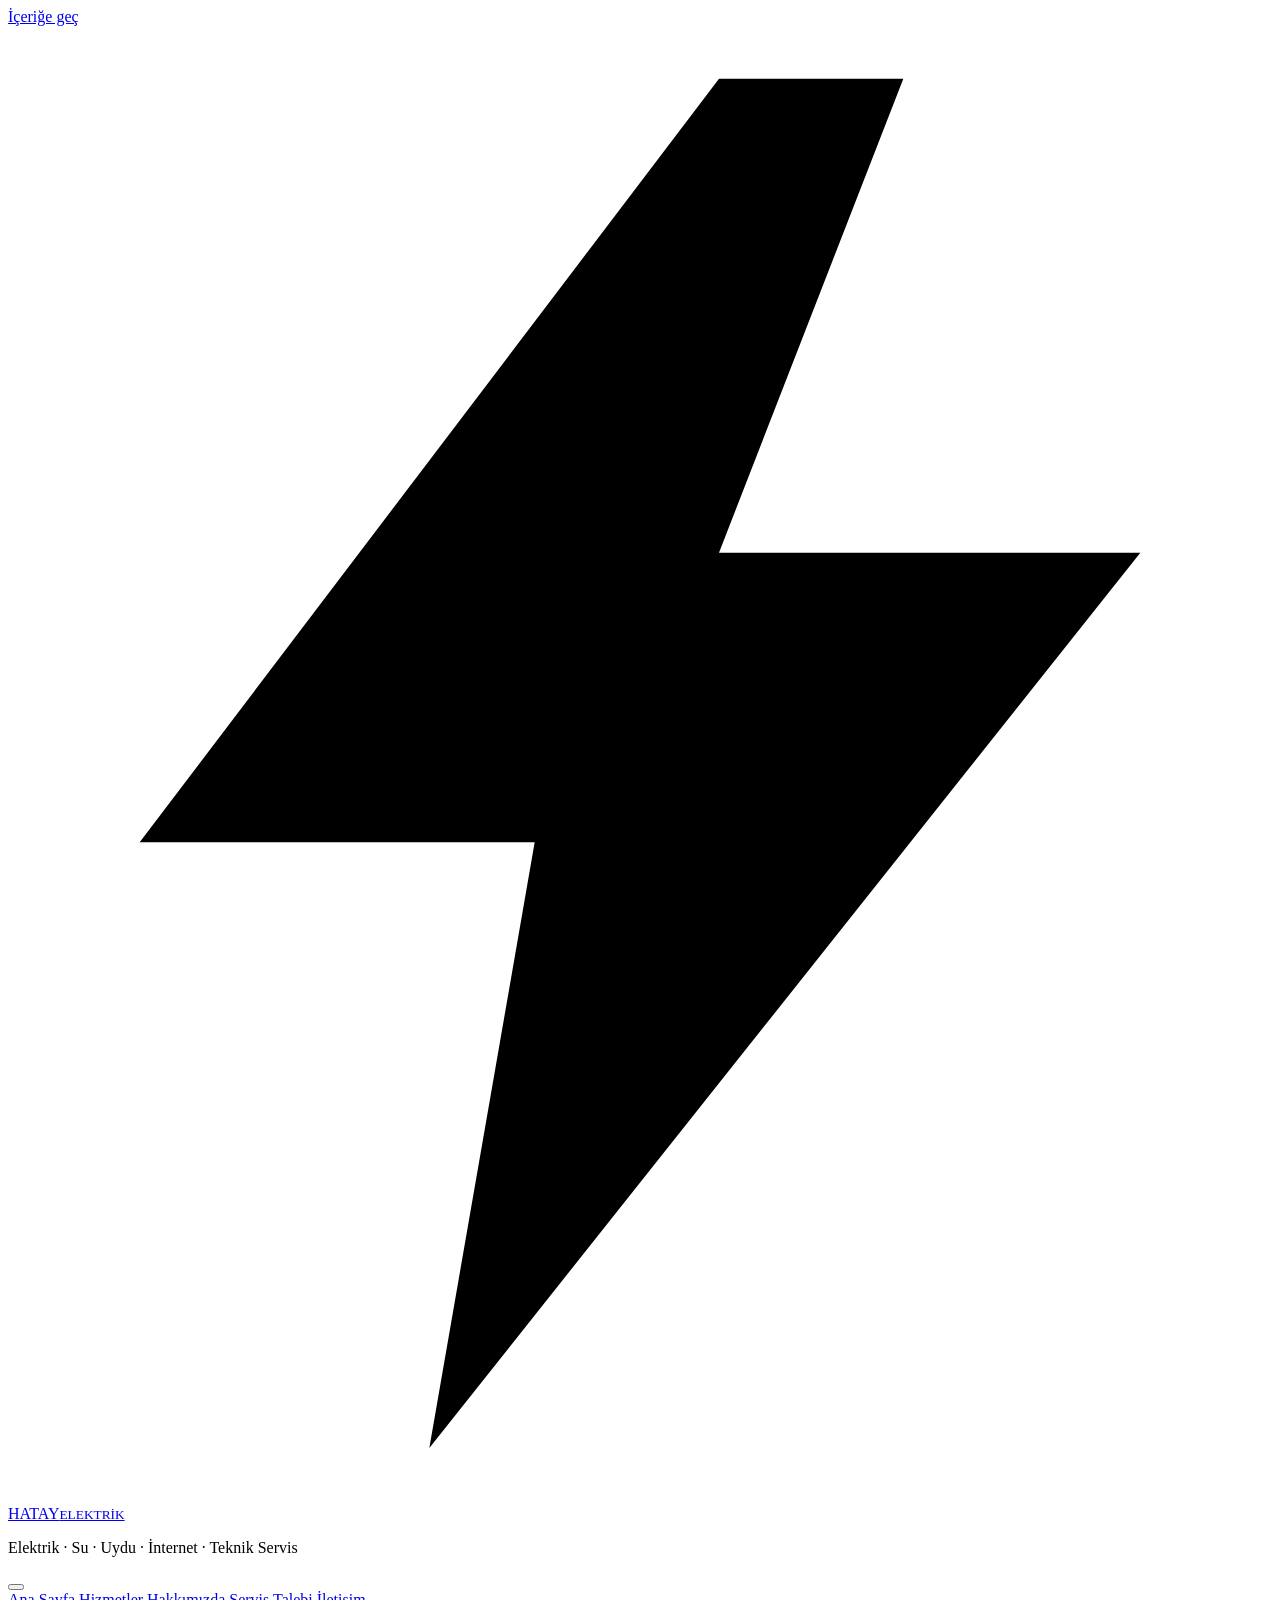
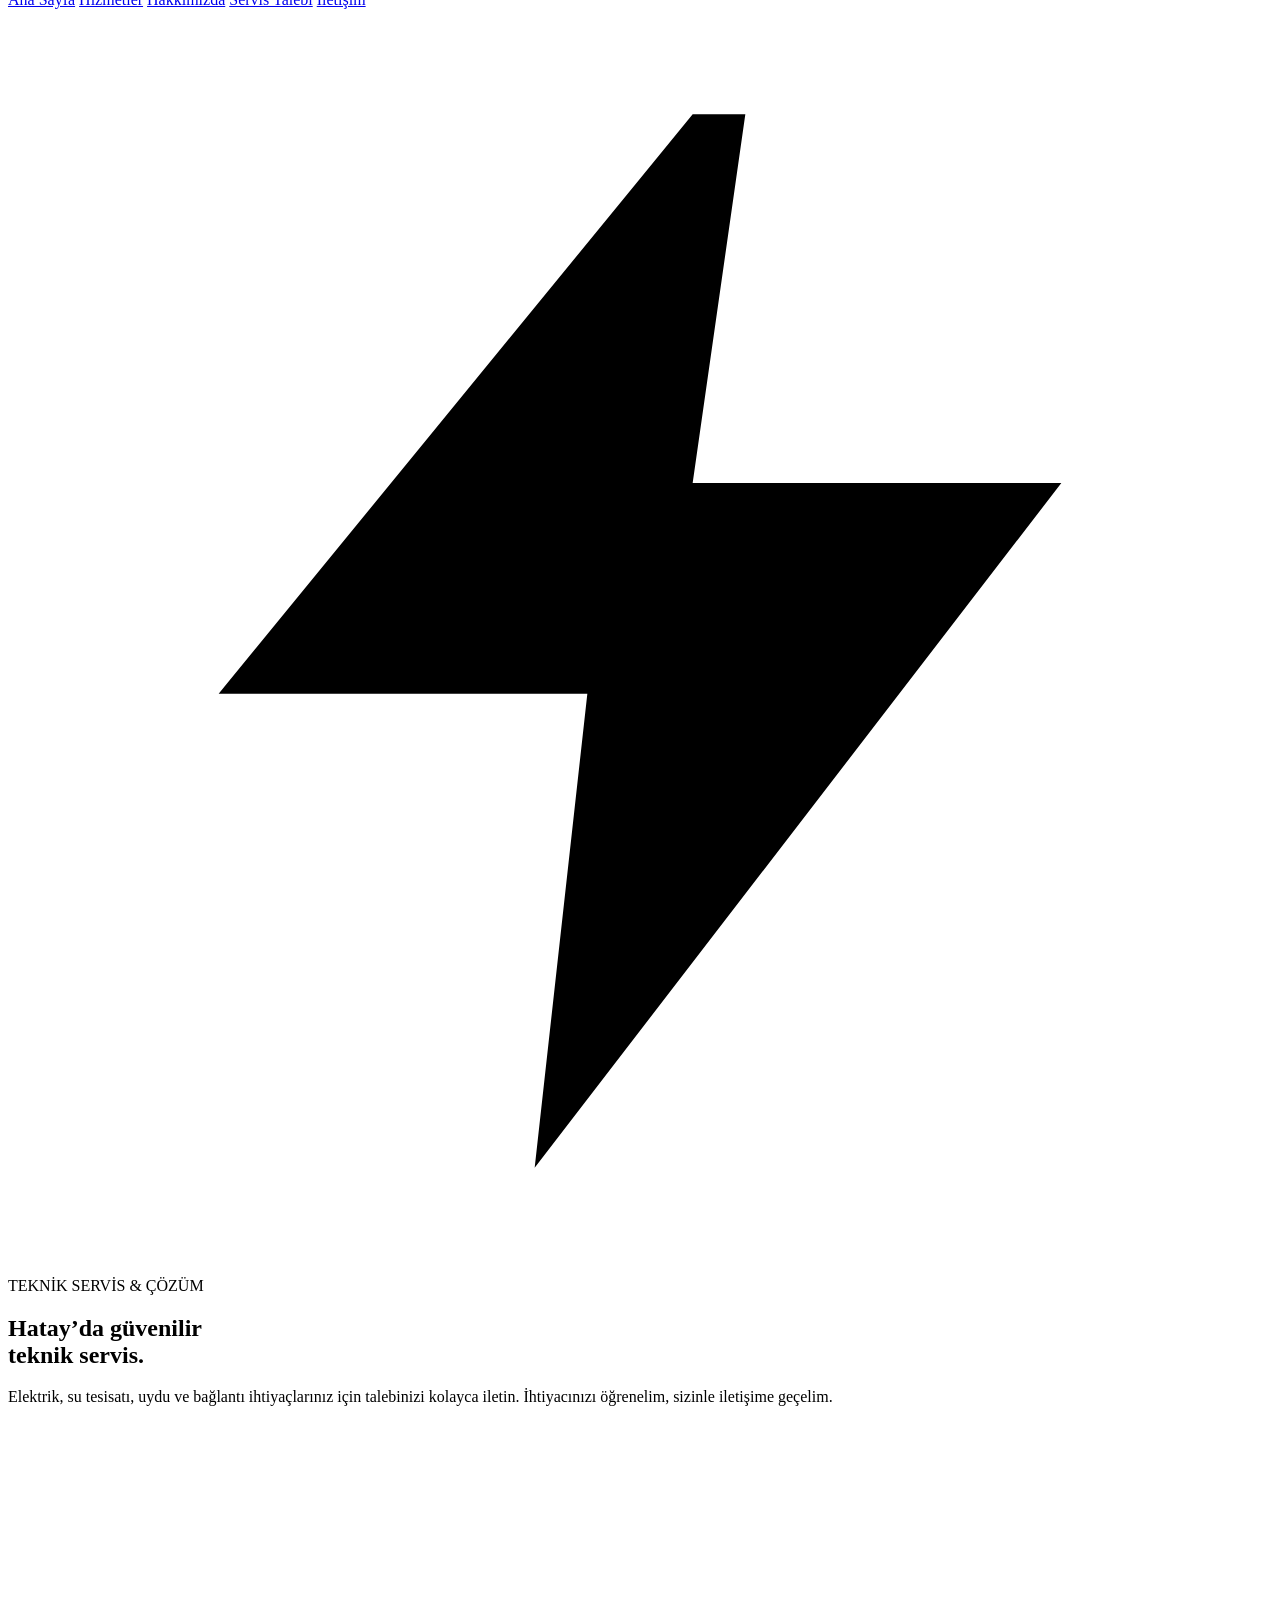
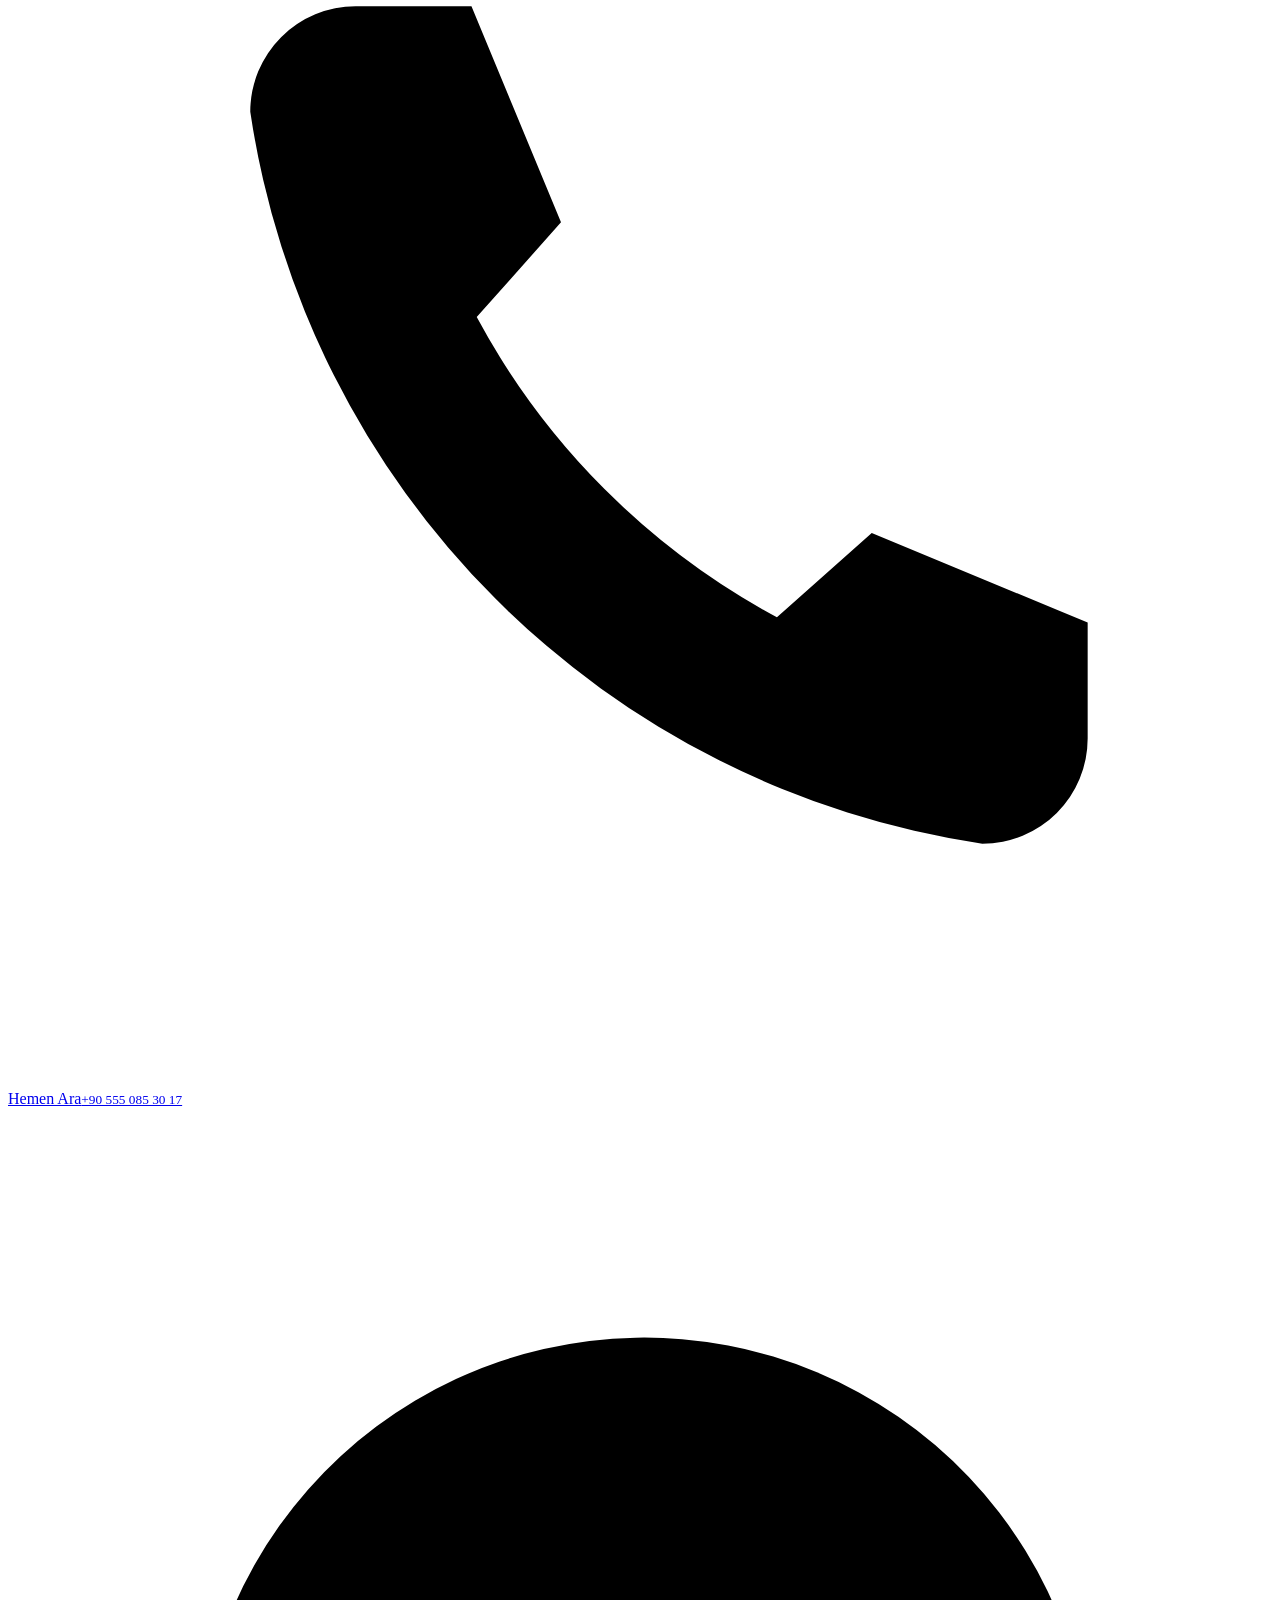
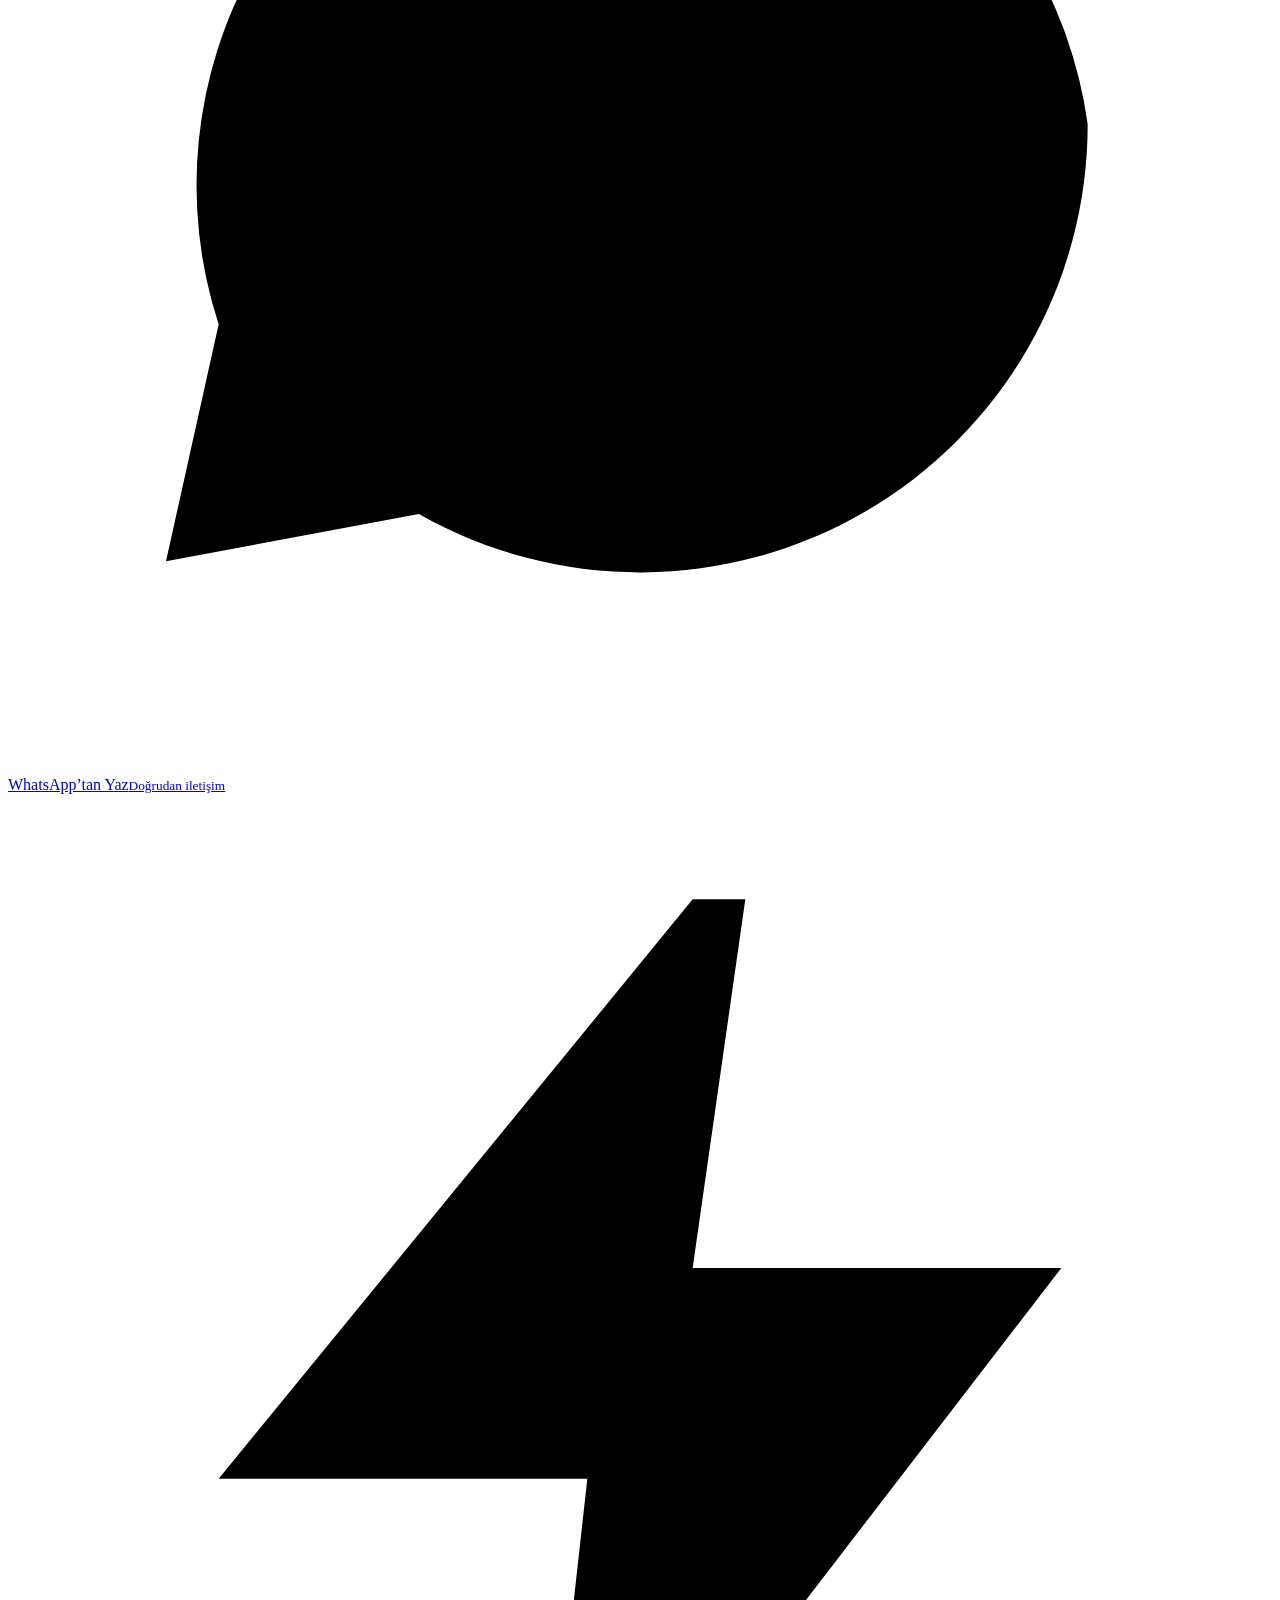
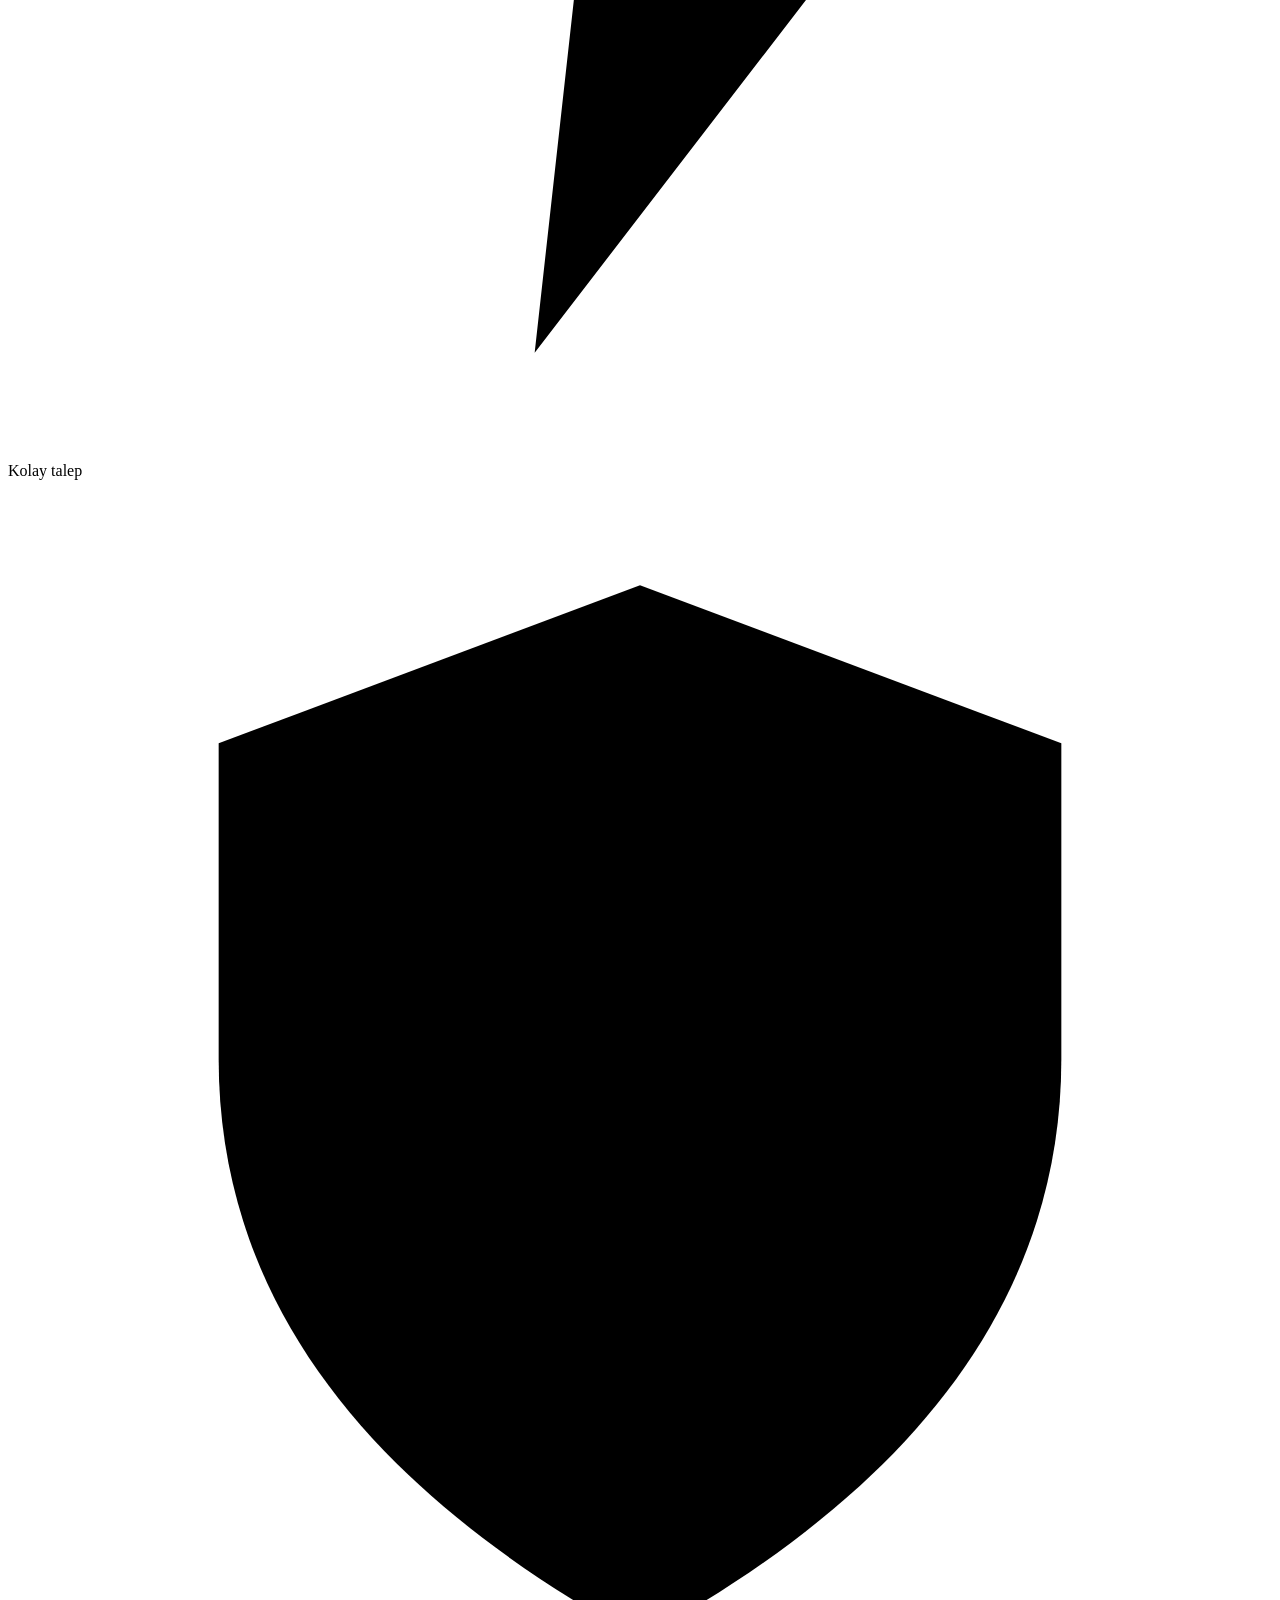
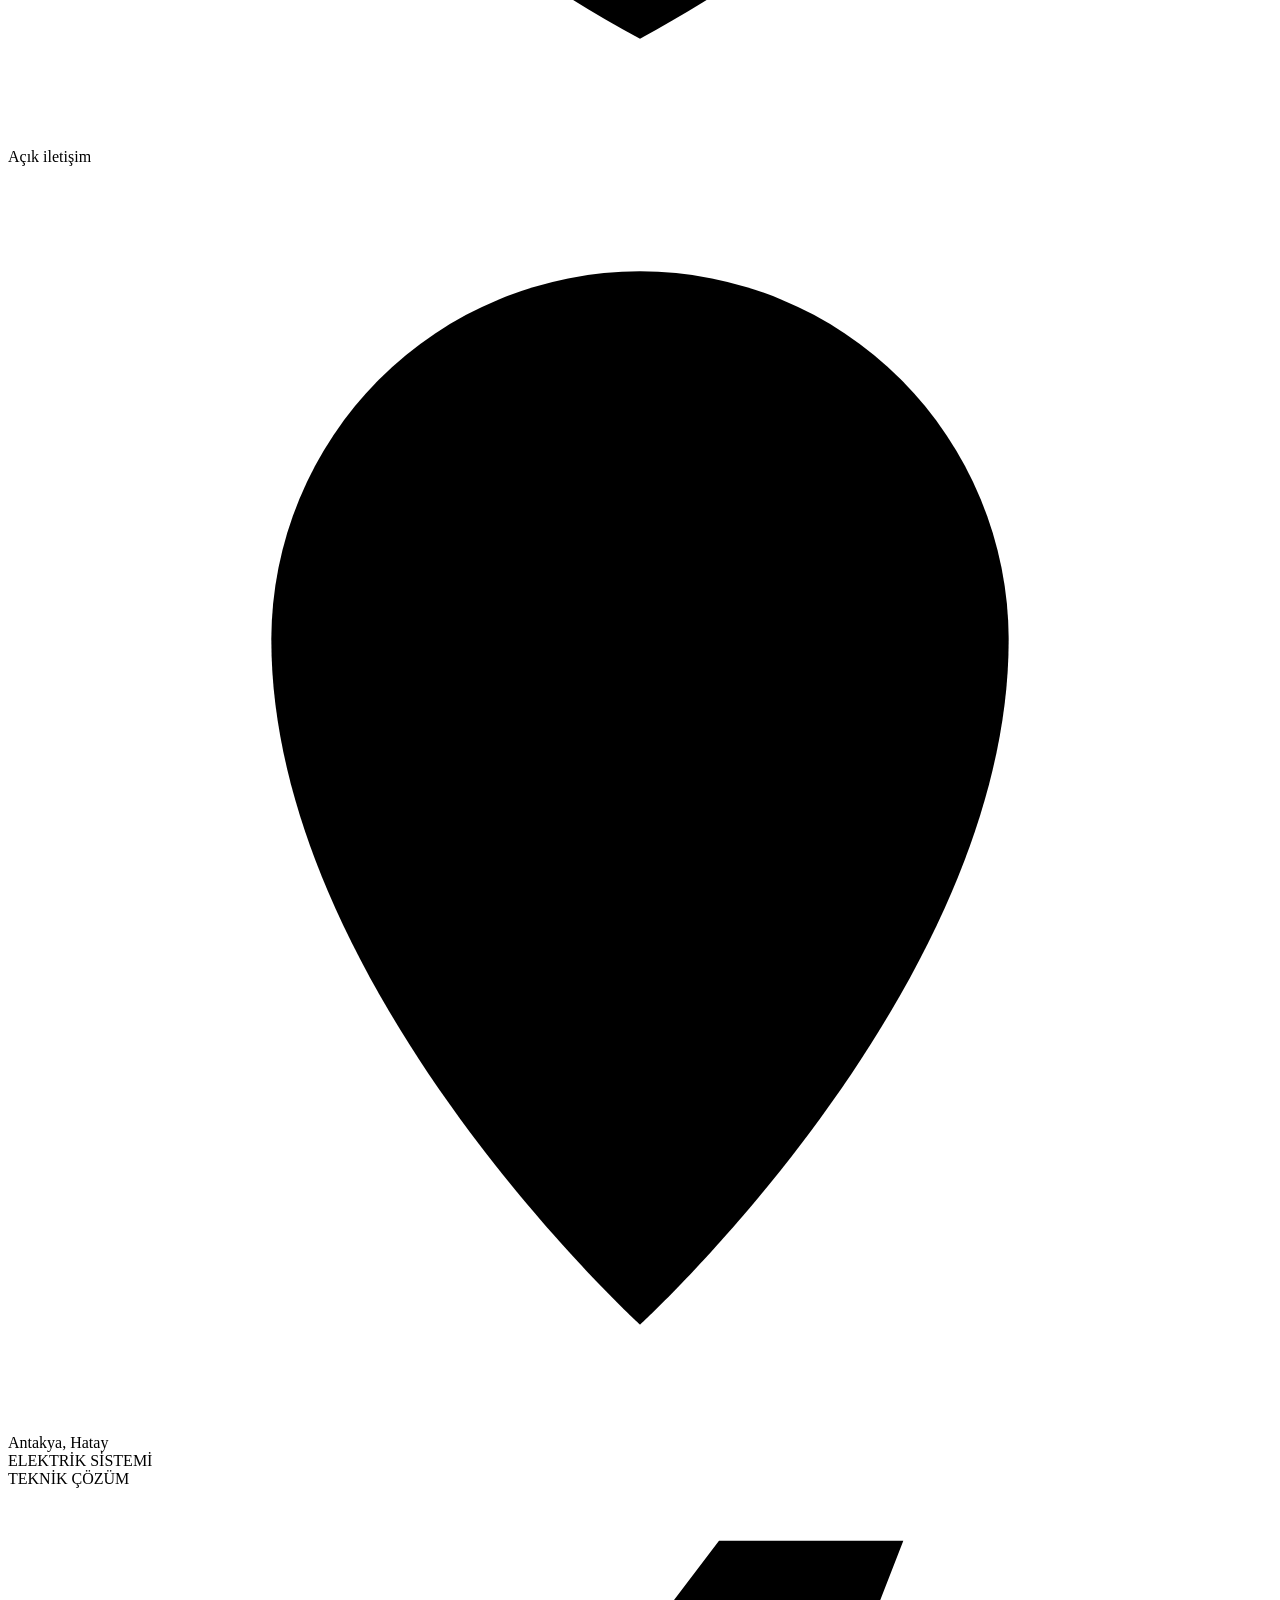
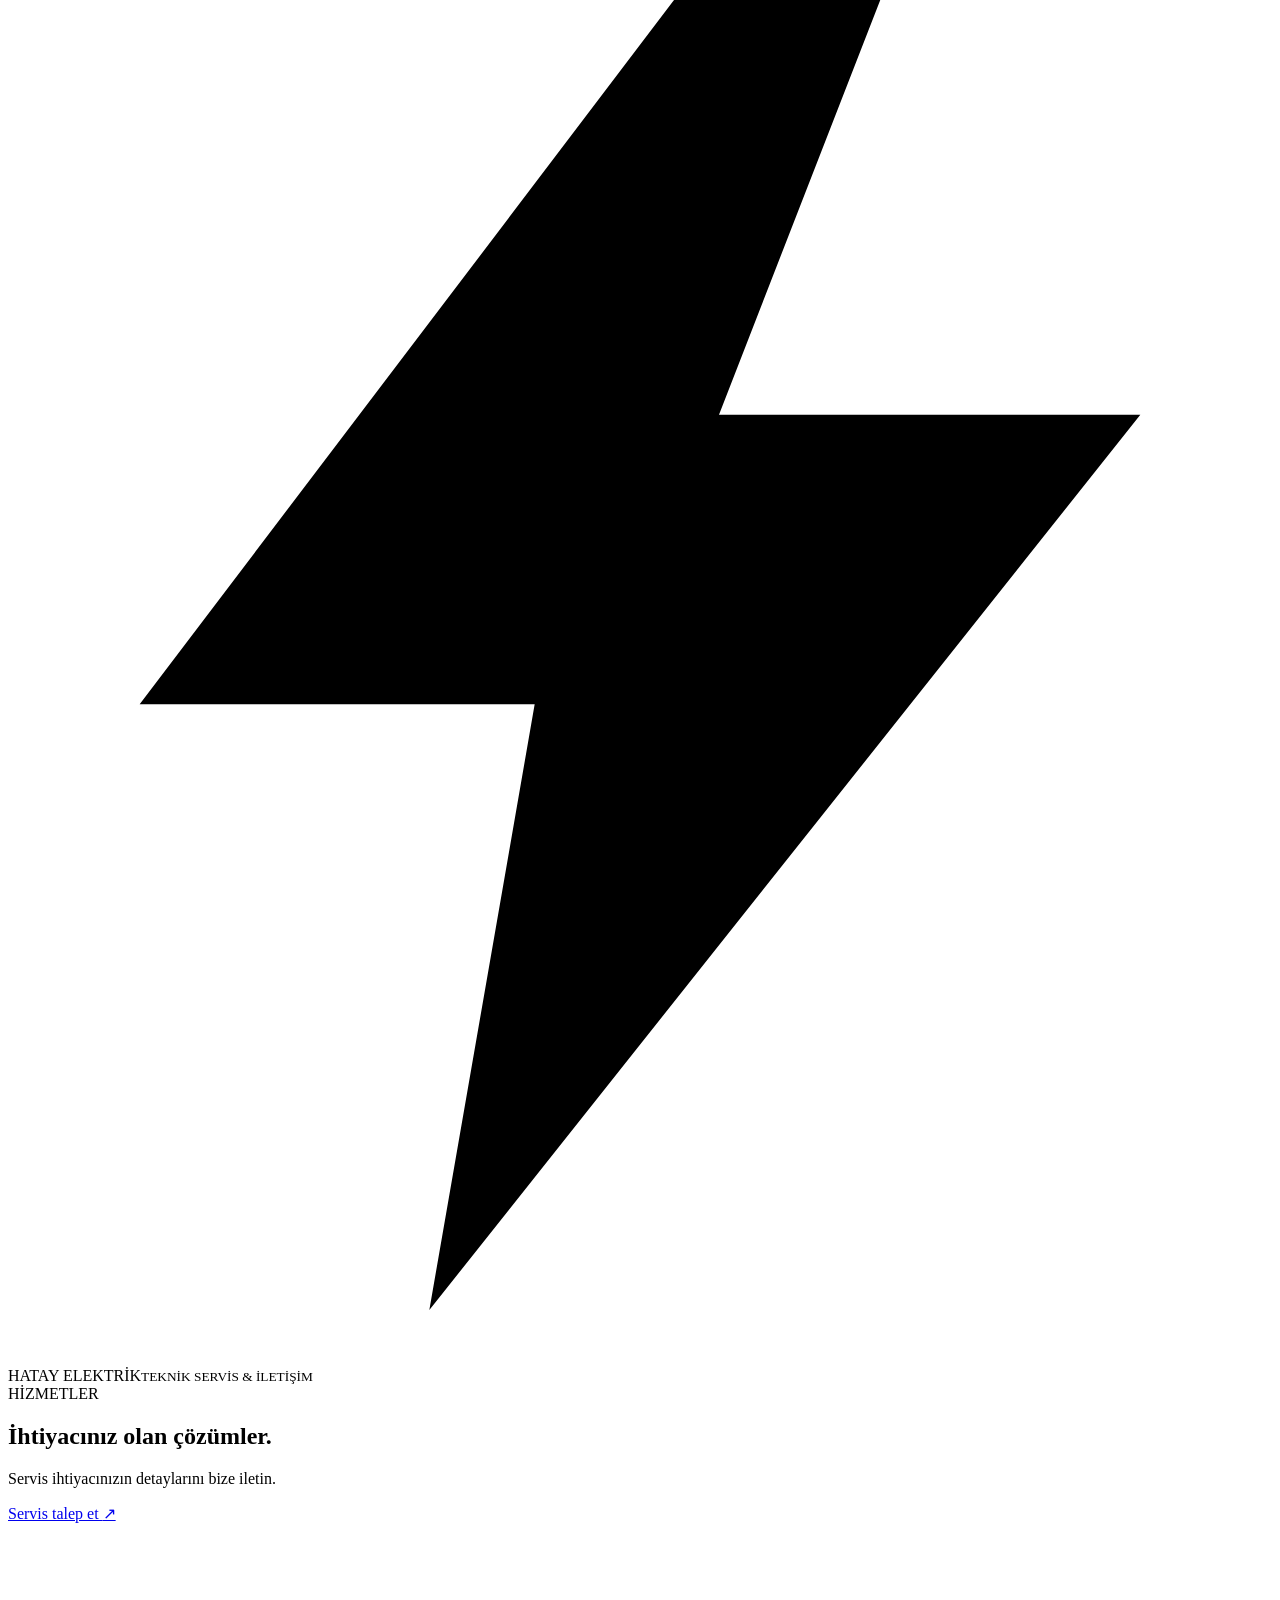
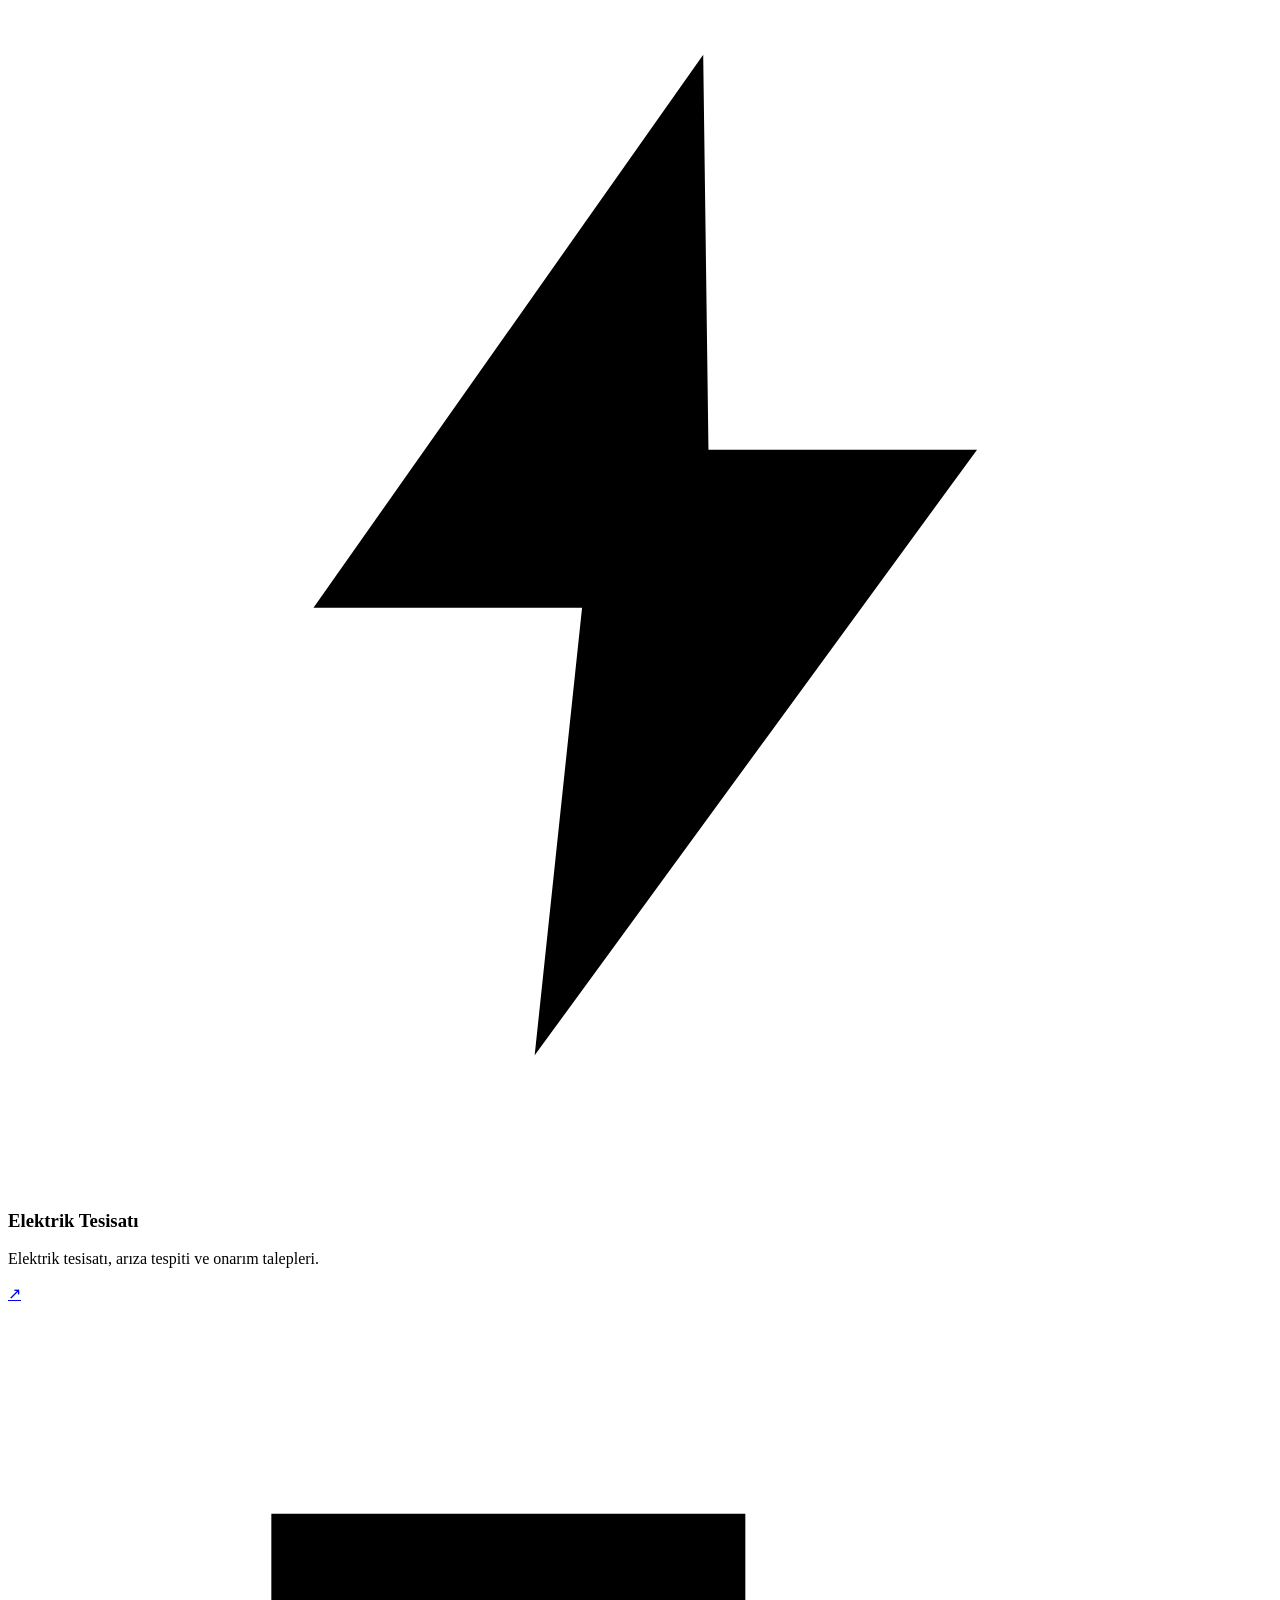
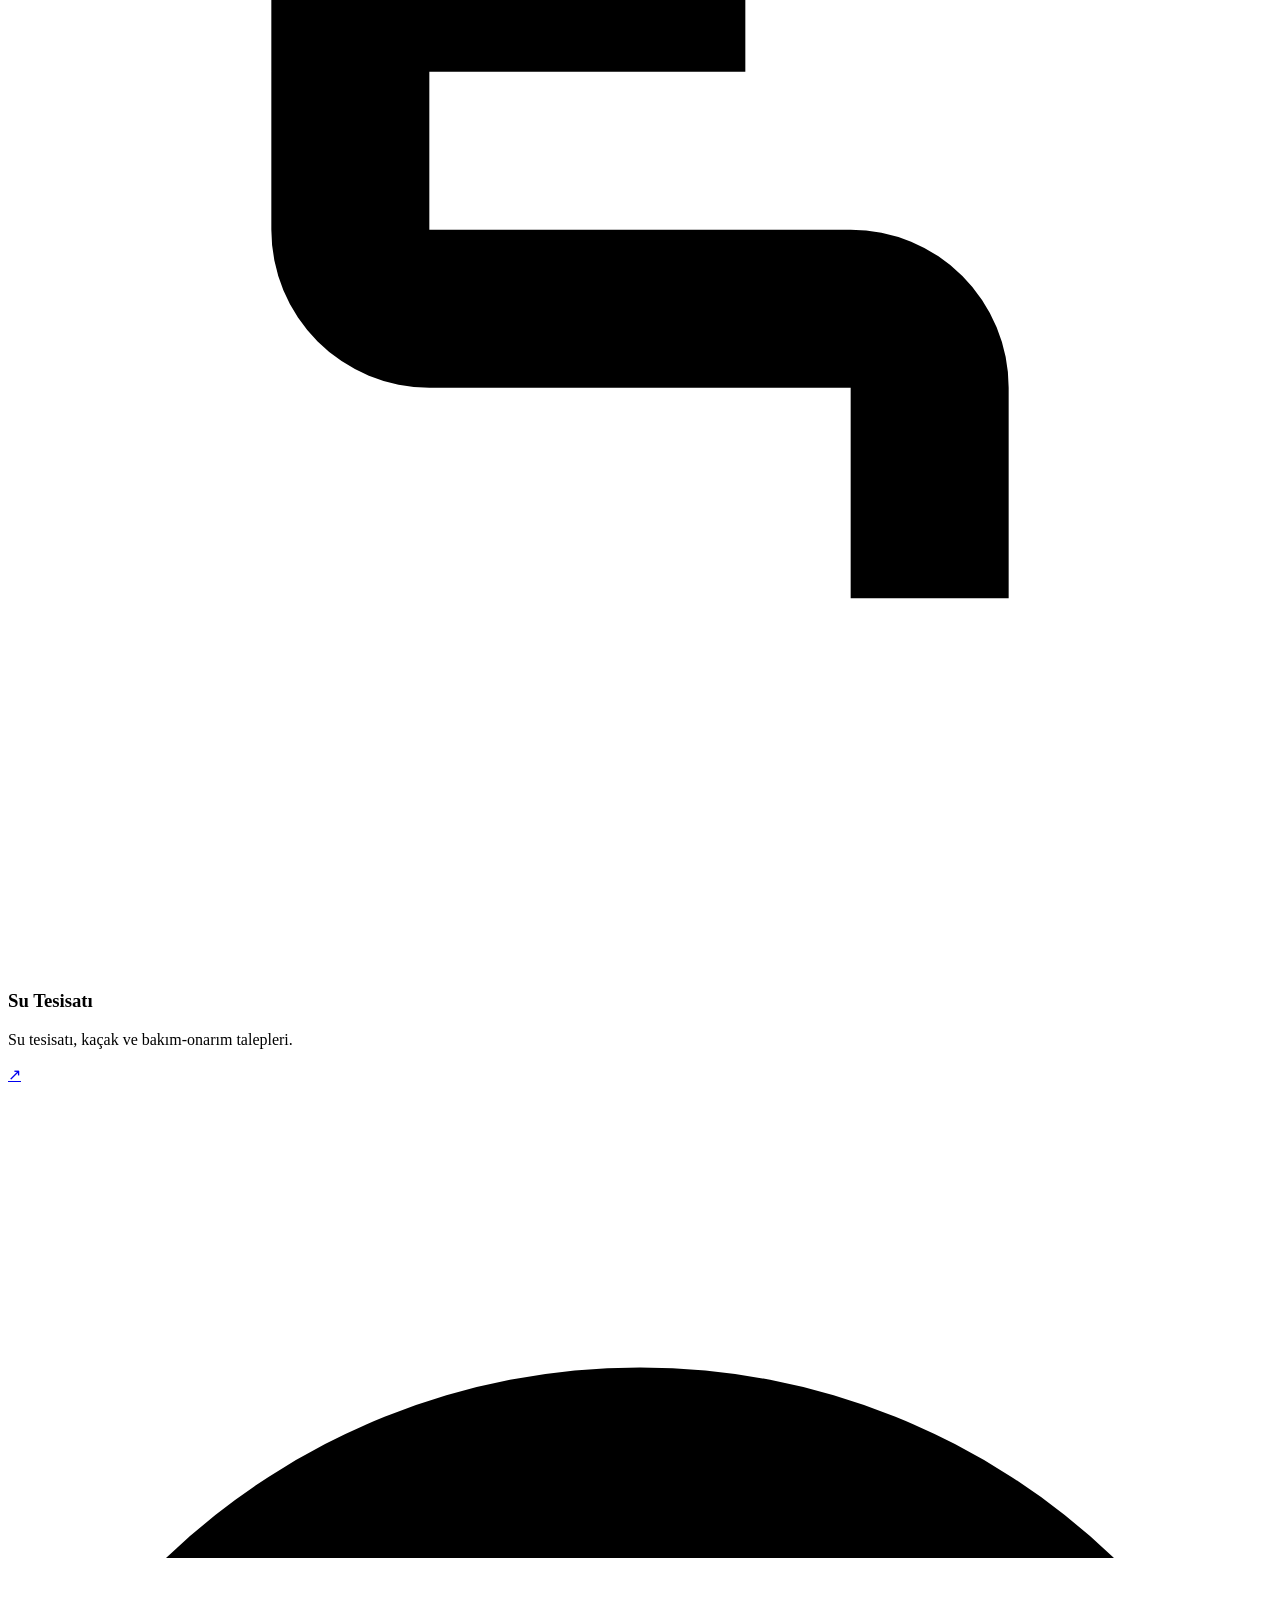
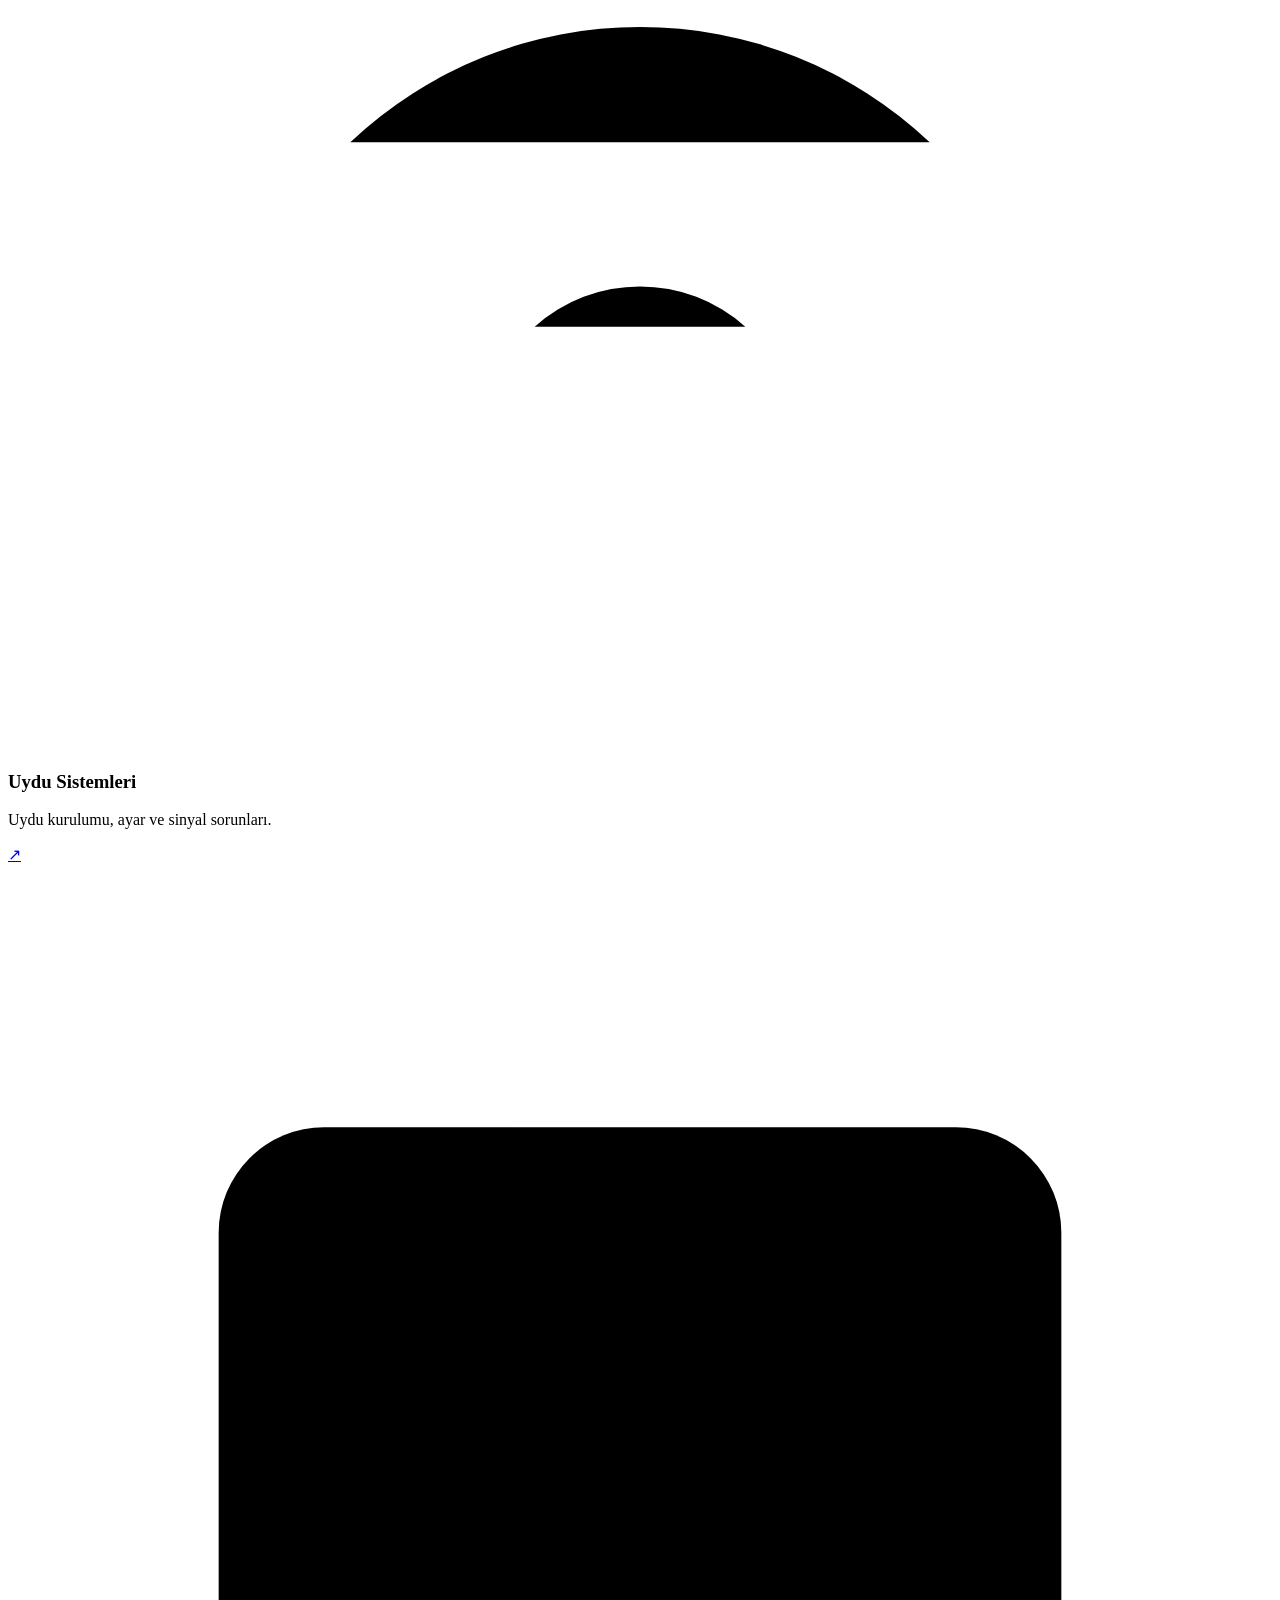
==== public/index.html @ 086b8311 "Hatay Elektrik ilk sürüm" ====
<!doctype html>
<html lang="tr">
<head>
  <meta charset="utf-8">
  <meta name="viewport" content="width=device-width, initial-scale=1, viewport-fit=cover">
  <meta name="theme-color" content="#090b0d">
  <meta name="description" content="Hatay Elektrik ile elektrik tesisatı, su tesisatı, uydu sistemleri ve internet bağlantısı taleplerinizi iletin. Antakya iletişim ve servis talep formu.">
  <meta name="robots" content="index,follow">
  <meta property="og:type" content="website">
  <meta property="og:title" content="Hatay Elektrik | Teknik Servis ve İletişim">
  <meta property="og:description" content="Elektrik, su tesisatı, uydu ve bağlantı ihtiyaçlarınız için Hatay Elektrik'e ulaşın.">
  <title>Hatay Elektrik | Teknik Servis ve İletişim</title>
  <link rel="icon" href="/favicon.svg" type="image/svg+xml">
  <link rel="stylesheet" href="/styles.css">
</head>
<body>
  <a class="skip-link" href="#main">İçeriğe geç</a>
  <header class="site-header">
    <div class="container nav-wrap">
      <a class="brand" href="#home" aria-label="Hatay Elektrik ana sayfa">
        <svg class="brand-mark" viewBox="0 0 48 56" aria-hidden="true"><path d="M27 2 5 31h15l-4 23 27-34H27l7-18Z"/></svg>
        <span class="brand-name">HATAY<small>ELEKTRİK</small></span>
      </a>
      <p class="brand-tag">Elektrik · Su · Uydu · İnternet · Teknik Servis</p>
      <button class="menu-toggle" type="button" aria-expanded="false" aria-controls="main-nav" aria-label="Menüyü aç">
        <span></span><span></span><span></span>
      </button>
      <nav class="main-nav" id="main-nav" aria-label="Ana menü">
        <a class="active" href="#home">Ana Sayfa</a>
        <a href="#services">Hizmetler</a>
        <a href="#about">Hakkımızda</a>
        <a href="#request">Servis Talebi</a>
        <a href="#contact">İletişim</a>
      </nav>
    </div>
  </header>

  <main id="main">
    <section class="hero" id="home">
      <div class="container hero-grid">
        <div class="hero-copy">
          <span class="eyebrow"><svg viewBox="0 0 24 24" aria-hidden="true"><path d="M13 2 4 13h7l-1 9 10-13h-7l1-7Z"/></svg> TEKNİK SERVİS & ÇÖZÜM</span>
          <h1>Hatay’da güvenilir<br><span>teknik servis.</span></h1>
          <p class="hero-text">Elektrik, su tesisatı, uydu ve bağlantı ihtiyaçlarınız için talebinizi kolayca iletin. İhtiyacınızı öğrenelim, sizinle iletişime geçelim.</p>
          <div class="hero-actions">
            <a class="btn btn-yellow" href="tel:+905550853017">
              <svg viewBox="0 0 24 24" aria-hidden="true"><path d="M6.6 3.5h2.2l1.7 4.1-1.6 1.8a14 14 0 0 0 5.7 5.7l1.8-1.6 4.1 1.7v2.2a2 2 0 0 1-2 2A16.5 16.5 0 0 1 4.6 5.5a2 2 0 0 1 2-2Z"/></svg>
              <span>Hemen Ara<small>+90 555 085 30 17</small></span>
            </a>
            <a class="btn btn-outline" href="https://wa.me/905550853017" target="_blank" rel="noopener noreferrer">
              <svg class="whatsapp-svg" viewBox="0 0 24 24" aria-hidden="true"><path d="M20.5 11.7a8.5 8.5 0 0 1-12.7 7.4L3 20l1-4.5A8.5 8.5 0 1 1 20.5 11.7Z"/><path d="M8 7.7c.3-.5.6-.5 1-.5h.4c.2 0 .4.2.5.5l.7 1.6c.1.3 0 .5-.2.7l-.5.6c-.2.2-.2.4 0 .7a6.8 6.8 0 0 0 2.7 2.5c.3.2.5.1.7-.1l.8-.9c.2-.2.4-.2.7-.1l1.6.7c.3.1.4.4.4.7 0 .4-.2 1-.5 1.3-.5.6-1.2.8-2 .7a9.8 9.8 0 0 1-4.5-2.4 9.6 9.6 0 0 1-2.8-4.1c-.2-.7-.1-1.4.3-2.1Z"/></svg>
              <span>WhatsApp’tan Yaz<small>Doğrudan iletişim</small></span>
            </a>
          </div>
          <div class="trust-row" aria-label="İletişim özellikleri">
            <span><svg viewBox="0 0 24 24" aria-hidden="true"><path d="M13 2 4 13h7l-1 9 10-13h-7l1-7Z"/></svg> Kolay talep</span>
            <span><svg viewBox="0 0 24 24" aria-hidden="true"><path d="M12 2 20 5v6c0 5-3.4 8.5-8 11-4.6-2.5-8-6-8-11V5l8-3Z"/><path d="m8.5 12 2.2 2.2 4.8-5"/></svg> Açık iletişim</span>
            <span><svg viewBox="0 0 24 24" aria-hidden="true"><path d="M12 22s7-6.4 7-13a7 7 0 1 0-14 0c0 6.6 7 13 7 13Z"/><circle cx="12" cy="9" r="2.2"/></svg> Antakya, Hatay</span>
          </div>
        </div>
        <div class="hero-art" role="img" aria-label="Elektrik sistemleri temalı koyu ve sarı teknik illüstrasyon">
          <div class="art-glow"></div><div class="art-grid"></div>
          <div class="panel-card"><span class="panel-label">ELEKTRİK SİSTEMİ</span><div class="panel-line"><i></i><i></i><i></i></div><div class="panel-line"><i></i><i></i><i></i></div><div class="panel-line"><i></i><i></i><i></i></div><div class="panel-status"><b></b> TEKNİK ÇÖZÜM</div></div>
          <svg class="art-bolt" viewBox="0 0 48 56" aria-hidden="true"><path d="M27 2 5 31h15l-4 23 27-34H27l7-18Z"/></svg>
          <div class="art-caption"><span>HATAY ELEKTRİK</span><small>TEKNİK SERVİS & İLETİŞİM</small></div>
          <div class="art-orbit orbit-one"></div><div class="art-orbit orbit-two"></div>
        </div>
      </div>
    </section>

    <section class="services section" id="services">
      <div class="container">
        <div class="section-head"><div><span class="section-kicker">HİZMETLER</span><h2>İhtiyacınız olan <span>çözümler.</span></h2><p>Servis ihtiyacınızın detaylarını bize iletin.</p></div><a class="text-link" href="#request">Servis talep et <span>↗</span></a></div>
        <div class="service-grid">
          <article class="service-card"><div class="service-icon"><svg viewBox="0 0 24 24" aria-hidden="true"><path d="M13.2 2.5 5.8 13h5.1l-.9 8.5L18.4 10h-5.1z"/></svg></div><h3>Elektrik Tesisatı</h3><p>Elektrik tesisatı, arıza tespiti ve onarım talepleri.</p><a href="#request" data-service="Elektrik tesisatı" aria-label="Elektrik tesisatı talebi">↗</a></article>
          <article class="service-card"><div class="service-icon"><svg viewBox="0 0 24 24" aria-hidden="true"><path d="M5 4h9v3H8v3h8a3 3 0 0 1 3 3v4h-3v-4H8a3 3 0 0 1-3-3z"/><path d="M16 2v5m-1.5-1.5h3"/></svg></div><h3>Su Tesisatı</h3><p>Su tesisatı, kaçak ve bakım-onarım talepleri.</p><a href="#request" data-service="Su tesisatı" aria-label="Su tesisatı talebi">↗</a></article>
          <article class="service-card"><div class="service-icon"><svg viewBox="0 0 24 24" aria-hidden="true"><path d="M3 9a13 13 0 0 1 18 0M6.5 12.5a8 8 0 0 1 11 0M10 16a3 3 0 0 1 4 0M12 20h.01"/></svg></div><h3>Uydu Sistemleri</h3><p>Uydu kurulumu, ayar ve sinyal sorunları.</p><a href="#request" data-service="Uydu sistemleri" aria-label="Uydu sistemleri talebi">↗</a></article>
          <article class="service-card"><div class="service-icon"><svg viewBox="0 0 24 24" aria-hidden="true"><rect x="4" y="5" width="16" height="12" rx="2"/><path d="M8 20h8m-4-3v3M8 10h.01M12 10h.01M16 10h.01"/></svg></div><h3>İnternet & Bağlantı</h3><p>Modem, ağ ve bağlantı kurulumu talepleri.</p><a href="#request" data-service="İnternet ve bağlantı" aria-label="İnternet ve bağlantı talebi">↗</a></article>
          <article class="service-card"><div class="service-icon"><svg viewBox="0 0 24 24" aria-hidden="true"><circle cx="12" cy="12" r="9"/><path d="M12 7v5l3 2"/></svg></div><h3>Diğer Teknik İşler</h3><p>Diğer teknik ihtiyaçlarınızı da iletebilirsiniz.</p><a href="#request" data-service="Diğer teknik işler" aria-label="Diğer teknik işler talebi">↗</a></article>
        </div>
      </div>
    </section>

    <section class="request-section section" id="request">
      <div class="container request-layout">
        <div class="request-intro">
          <span class="section-kicker">ONLINE SERVİS TALEBİ</span>
          <h2>Talebinizi <span>kolayca oluşturun.</span></h2>
          <p>Bilgilerinizi ve arıza detaylarını gönderin. Talebiniz güvenli şekilde kaydedilir; ekranda size özel bir talep numarası gösterilir.</p>
          <div class="request-note"><svg viewBox="0 0 24 24" aria-hidden="true"><circle cx="12" cy="12" r="9"/><path d="M12 11v5m0-8h.01"/></svg><span>Fotoğraf eklemek isteğe bağlıdır. Konumunuzu yalnızca butona basıp izin verirseniz paylaşmış olursunuz.</span></div>
          <div class="privacy-mini"><svg viewBox="0 0 24 24" aria-hidden="true"><rect x="4" y="10" width="16" height="11" rx="2"/><path d="M8 10V7a4 4 0 0 1 8 0v3"/></svg> Bilgileriniz servis talebinizi değerlendirmek için kullanılır. <a href="/kvkk.html">KVKK bilgilendirmesi</a></div>
        </div>

        <form class="request-form" id="service-form" enctype="multipart/form-data" novalidate>
          <div class="form-heading"><span>01</span><div><h3>İletişim bilgileriniz</h3><p>Sizinle iletişime geçebilmemiz için.</p></div></div>
          <label>Adınız Soyadınız <em>*</em><input name="name" autocomplete="name" maxlength="90" required placeholder="Adınız ve soyadınız"></label>
          <label>Telefon Numaranız <em>*</em><input name="phone" autocomplete="tel" inputmode="tel" maxlength="20" required placeholder="05XX XXX XX XX" aria-describedby="phone-help"><small id="phone-help">Size ulaşabileceğimiz telefon numarası.</small></label>

          <div class="form-heading"><span>02</span><div><h3>Servis ve adres bilgisi</h3><p>Talebin nerede ve hangi konuda olduğunu belirtin.</p></div></div>
          <label class="full-width">Hizmet Türü <em>*</em><select name="service" required><option value="" selected disabled>Hizmet seçin</option><option>Elektrik tesisatı</option><option>Su tesisatı</option><option>Uydu sistemleri</option><option>İnternet ve bağlantı</option><option>Diğer teknik işler</option></select></label>
          <label>İl <input value="Hatay" readonly aria-readonly="true"></label>
          <label>İlçe <em>*</em><select name="district" required><option value="" selected disabled>İlçe seçin</option><option>Antakya</option><option>Defne</option><option>Arsuz</option><option>Altınözü</option><option>Belen</option><option>Dörtyol</option><option>Erzin</option><option>Hassa</option><option>İskenderun</option><option>Kırıkhan</option><option>Kumlu</option><option>Payas</option><option>Reyhanlı</option><option>Samandağ</option><option>Yayladağı</option></select></label>
          <label class="full-width">Mahalle <em>*</em><input name="neighborhood" autocomplete="address-level3" maxlength="100" required placeholder="Mahalle adını yazın"></label>
          <label class="full-width">Açık Adres <em>*</em><textarea name="address" autocomplete="street-address" rows="2" maxlength="500" required placeholder="Cadde / sokak, bina no, daire no ve tarif... "></textarea></label>
          <div class="location-tools full-width">
            <button class="btn btn-location" type="button" id="use-location"><svg viewBox="0 0 24 24" aria-hidden="true"><path d="M12 22s7-6.4 7-13a7 7 0 1 0-14 0c0 6.6 7 13 7 13Z"/><circle cx="12" cy="9" r="2.3"/></svg><span>Konumumu ekle</span></button>
            <span class="location-status" id="location-status" aria-live="polite">İsteğe bağlı · Konum izni isteyeceğiz</span>
            <input type="hidden" name="latitude" id="latitude"><input type="hidden" name="longitude" id="longitude">
            <a class="map-preview-link" id="map-preview-link" href="#" target="_blank" rel="noopener noreferrer" hidden>Haritada görüntüle ↗</a>
          </div>

          <div class="form-heading"><span>03</span><div><h3>Arıza detayları</h3><p>Problemi kısaca açıklayın.</p></div></div>
          <label class="full-width">Arıza / Talep Açıklaması <em>*</em><textarea name="details" rows="4" maxlength="2000" required placeholder="Ne yapılmasını istediğinizi veya yaşadığınız sorunu açıklayın..."></textarea></label>
          <div class="upload-box full-width">
            <label class="upload-label" for="photo"><span class="upload-icon"><svg viewBox="0 0 24 24" aria-hidden="true"><rect x="3" y="4" width="18" height="16" rx="2"/><circle cx="8.5" cy="9" r="1.5"/><path d="m21 15-5-5L5 20"/></svg></span><span><strong>Arıza fotoğrafı ekle</strong><small>İsteğe bağlı · JPG, PNG veya WebP · En fazla 5 MB</small></span><span class="upload-action">Dosya seç</span></label>
            <input id="photo" name="photo" type="file" accept="image/jpeg,image/png,image/webp" class="visually-hidden">
            <div class="file-preview" id="file-preview" hidden><span id="file-name"></span><button type="button" id="remove-photo" aria-label="Fotoğrafı kaldır">×</button></div>
          </div>
          <label class="consent full-width"><input type="checkbox" name="privacyConsent" required><span><a href="/kvkk.html" target="_blank" rel="noopener">KVKK bilgilendirmesini</a> okudum. Talebimin yanıtlanması amacıyla bilgilerimin işlenmesine ilişkin bilgilendirildim. <em>*</em></span></label>
          <div class="honeypot" aria-hidden="true"><label>Bu alanı boş bırakın<input name="website" tabindex="-1" autocomplete="off"></label></div>
          <input type="hidden" name="formStartedAt" id="form-started-at">
          <button class="btn btn-yellow form-submit full-width" type="submit"><span>Servis talebini gönder</span><svg viewBox="0 0 24 24" aria-hidden="true"><path d="M5 12h14m-6-6 6 6-6 6"/></svg></button>
          <p class="form-help full-width" id="form-help" aria-live="polite">Talebiniz doğrudan sisteme kaydedilir. WhatsApp'a yönlendirilmezsiniz.</p>
          <div class="form-result full-width" id="form-result" role="status" aria-live="polite" hidden></div>
        </form>
      </div>
    </section>

    <section class="why section" id="about">
      <div class="container">
        <div class="section-head"><div><span class="section-kicker">HATAY ELEKTRİK</span><h2>Kolay iletişim, <span>net talep süreci.</span></h2><p>İhtiyacınızı doğru anlayabilmek için gerekli bilgileri tek noktadan alıyoruz.</p></div></div>
        <div class="benefit-grid">
          <div class="benefit"><span><svg viewBox="0 0 24 24" aria-hidden="true"><path d="M12 2 20 5v6c0 5-3.4 8.5-8 11-4.6-2.5-8-6-8-11V5l8-3Z"/><path d="m8.5 12 2.2 2.2 4.8-5"/></svg></span><div><h3>Düzenli talep kaydı</h3><p>Servis talepleri tek bir sistemde kayıt altına alınır.</p></div></div>
          <div class="benefit"><span><svg viewBox="0 0 24 24" aria-hidden="true"><path d="M4 5h16v12H7l-3 3V5Z"/><path d="M8 9h8m-8 4h5"/></svg></span><div><h3>Doğrudan iletişim</h3><p>Telefon ve WhatsApp üzerinden işletmeye ulaşabilirsiniz.</p></div></div>
          <div class="benefit"><span><svg viewBox="0 0 24 24" aria-hidden="true"><path d="M3 4h18v16H3z"/><path d="m3 7 9 6 9-6"/></svg></span><div><h3>Fotoğraflı anlatım</h3><p>İsteğe bağlı fotoğraf ekleyerek sorunu daha iyi anlatabilirsiniz.</p></div></div>
          <div class="benefit"><span><svg viewBox="0 0 24 24" aria-hidden="true"><path d="M12 22s7-6.4 7-13a7 7 0 1 0-14 0c0 6.6 7 13 7 13Z"/><circle cx="12" cy="9" r="2.3"/></svg></span><div><h3>Adres ve konum</h3><p>İlçe, mahalle, açık adres ve isteğe bağlı konum bilgisi.</p></div></div>
        </div>
      </div>
    </section>

    <section class="region section">
      <div class="container region-grid">
        <div class="region-art" aria-hidden="true"><div class="region-sun"></div><div class="region-hill hill-back"></div><div class="region-hill hill-front"></div><div class="region-city">HATAY <span>↗</span></div><div class="region-pin"><svg viewBox="0 0 24 24"><path d="M12 22s7-6.4 7-13a7 7 0 1 0-14 0c0 6.6 7 13 7 13Z"/><circle cx="12" cy="9" r="2.3"/></svg></div></div>
        <div class="region-copy"><span class="section-kicker">İLETİŞİM</span><h2>Hatay, Antakya’da <span>iletişimdeyiz.</span></h2><p>Adres ve servis uygunluğu hakkında bilgi almak için telefon veya WhatsApp üzerinden iletişim kurabilirsiniz.</p><a class="btn btn-outline" href="https://www.google.com/maps/search/?api=1&amp;query=Hatay%2C%20Antakya%2C%20%C3%9Crgen%20Mahallesi%2C%2052.%20Sokak%2C%20Zeki%20Apartman%C4%B1%20No%3A13" target="_blank" rel="noopener noreferrer"><svg viewBox="0 0 24 24" aria-hidden="true"><path d="M12 22s7-6.4 7-13a7 7 0 1 0-14 0c0 6.6 7 13 7 13Z"/><circle cx="12" cy="9" r="2.3"/></svg> Adresi haritada aç <span>↗</span></a></div>
      </div>
    </section>
  </main>

  <footer class="footer" id="contact">
    <div class="container footer-grid">
      <div class="footer-brand"><a class="brand" href="#home"><svg class="brand-mark" viewBox="0 0 48 56" aria-hidden="true"><path d="M27 2 5 31h15l-4 23 27-34H27l7-18Z"/></svg><span class="brand-name">HATAY<small>ELEKTRİK</small></span></a><p>Elektrik, su tesisatı, uydu ve bağlantı talepleriniz için iletişim kurun.</p><div class="socials"><a href="https://wa.me/905550853017" target="_blank" rel="noopener noreferrer" aria-label="WhatsApp"><svg viewBox="0 0 24 24" aria-hidden="true"><path d="M20.5 11.7a8.5 8.5 0 0 1-12.7 7.4L3 20l1-4.5A8.5 8.5 0 1 1 20.5 11.7Z"/><path d="M8 7.7c.3-.5.6-.5 1-.5h.4c.2 0 .4.2.5.5l.7 1.6c.1.3 0 .5-.2.7l-.5.6c-.2.2-.2.4 0 .7a6.8 6.8 0 0 0 2.7 2.5c.3.2.5.1.7-.1l.8-.9c.2-.2.4-.2.7-.1l1.6.7c.3.1.4.4.4.7 0 .4-.2 1-.5 1.3-.5.6-1.2.8-2 .7a9.8 9.8 0 0 1-4.5-2.4 9.6 9.6 0 0 1-2.8-4.1c-.2-.7-.1-1.4.3-2.1Z"/></svg></a><a href="https://www.instagram.com/yns_elektrik63" target="_blank" rel="noopener noreferrer" aria-label="Instagram"><svg viewBox="0 0 24 24" aria-hidden="true"><rect x="3" y="3" width="18" height="18" rx="5"/><circle cx="12" cy="12" r="4"/><path d="M17.5 6.5h.01"/></svg></a></div></div>
      <div><h4>Hızlı bağlantılar</h4><a href="#home">Ana Sayfa</a><a href="#services">Hizmetler</a><a href="#about">Hakkımızda</a><a href="#request">Servis Talebi</a></div>
      <div><h4>Hizmetler</h4><a href="#services">Elektrik tesisatı</a><a href="#services">Su tesisatı</a><a href="#services">Uydu sistemleri</a><a href="#services">İnternet ve bağlantı</a><a href="#services">Diğer teknik işler</a></div>
      <div><h4>İletişim</h4><a class="footer-contact" href="tel:+905550853017"><svg viewBox="0 0 24 24" aria-hidden="true"><path d="M6.6 3.5h2.2l1.7 4.1-1.6 1.8a14 14 0 0 0 5.7 5.7l1.8-1.6 4.1 1.7v2.2a2 2 0 0 1-2 2A16.5 16.5 0 0 1 4.6 5.5a2 2 0 0 1 2-2Z"/></svg>+90 555 085 30 17</a><a class="footer-contact" href="https://wa.me/905550853017" target="_blank" rel="noopener noreferrer"><svg viewBox="0 0 24 24" aria-hidden="true"><path d="M20.5 11.7a8.5 8.5 0 0 1-12.7 7.4L3 20l1-4.5A8.5 8.5 0 1 1 20.5 11.7Z"/></svg>WhatsApp ile iletişim</a><a class="footer-contact" href="https://www.google.com/maps/search/?api=1&amp;query=Hatay%2C%20Antakya%2C%20%C3%9Crgen%20Mahallesi%2C%2052.%20Sokak%2C%20Zeki%20Apartman%C4%B1%20No%3A13" target="_blank" rel="noopener noreferrer"><svg viewBox="0 0 24 24" aria-hidden="true"><path d="M12 22s7-6.4 7-13a7 7 0 1 0-14 0c0 6.6 7 13 7 13Z"/><circle cx="12" cy="9" r="2.3"/></svg>Ürgen Mah. 52. Sok. Zeki Apt. No:13, Antakya</a><a class="footer-contact" href="https://www.instagram.com/yns_elektrik63" target="_blank" rel="noopener noreferrer"><svg viewBox="0 0 24 24" aria-hidden="true"><rect x="3" y="3" width="18" height="18" rx="5"/><circle cx="12" cy="12" r="4"/></svg>@yns_elektrik63</a></div>
    </div>
    <div class="container footer-bottom"><span>© <span id="year"></span> Hatay Elektrik. Tüm hakları saklıdır.</span><div><a href="/privacy.html">Gizlilik</a><a href="/kvkk.html">KVKK Bilgilendirmesi</a><a href="/admin.html" rel="nofollow">Yönetim</a></div></div>
  </footer>
  <a class="floating-wa" href="https://wa.me/905550853017" target="_blank" rel="noopener noreferrer" aria-label="WhatsApp üzerinden iletişim"><svg viewBox="0 0 24 24" aria-hidden="true"><path d="M20.5 11.7a8.5 8.5 0 0 1-12.7 7.4L3 20l1-4.5A8.5 8.5 0 1 1 20.5 11.7Z"/><path d="M8 7.7c.3-.5.6-.5 1-.5h.4c.2 0 .4.2.5.5l.7 1.6c.1.3 0 .5-.2.7l-.5.6c-.2.2-.2.4 0 .7a6.8 6.8 0 0 0 2.7 2.5c.3.2.5.1.7-.1l.8-.9c.2-.2.4-.2.7-.1l1.6.7c.3.1.4.4.4.7 0 .4-.2 1-.5 1.3-.5.6-1.2.8-2 .7a9.8 9.8 0 0 1-4.5-2.4 9.6 9.6 0 0 1-2.8-4.1c-.2-.7-.1-1.4.3-2.1Z"/></svg></a>
  <script src="/app.js" defer></script>
</body>
</html>
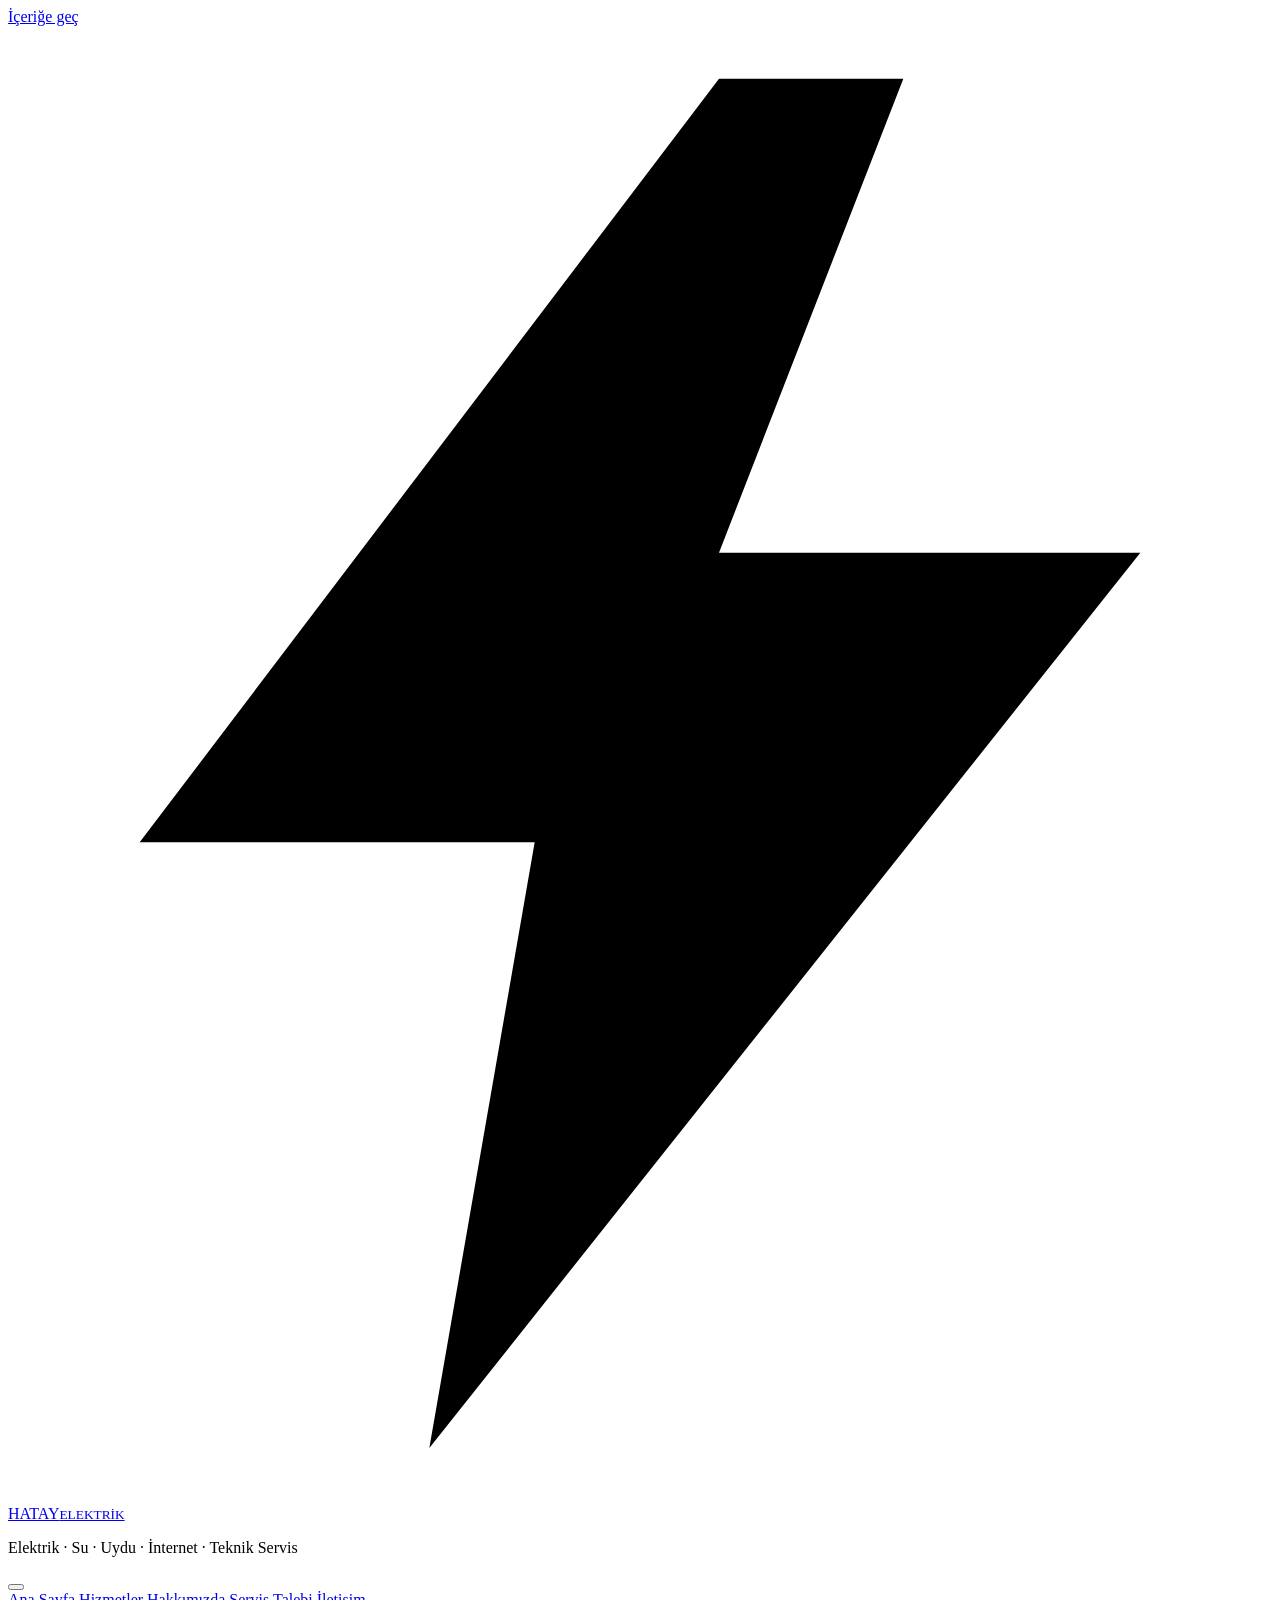
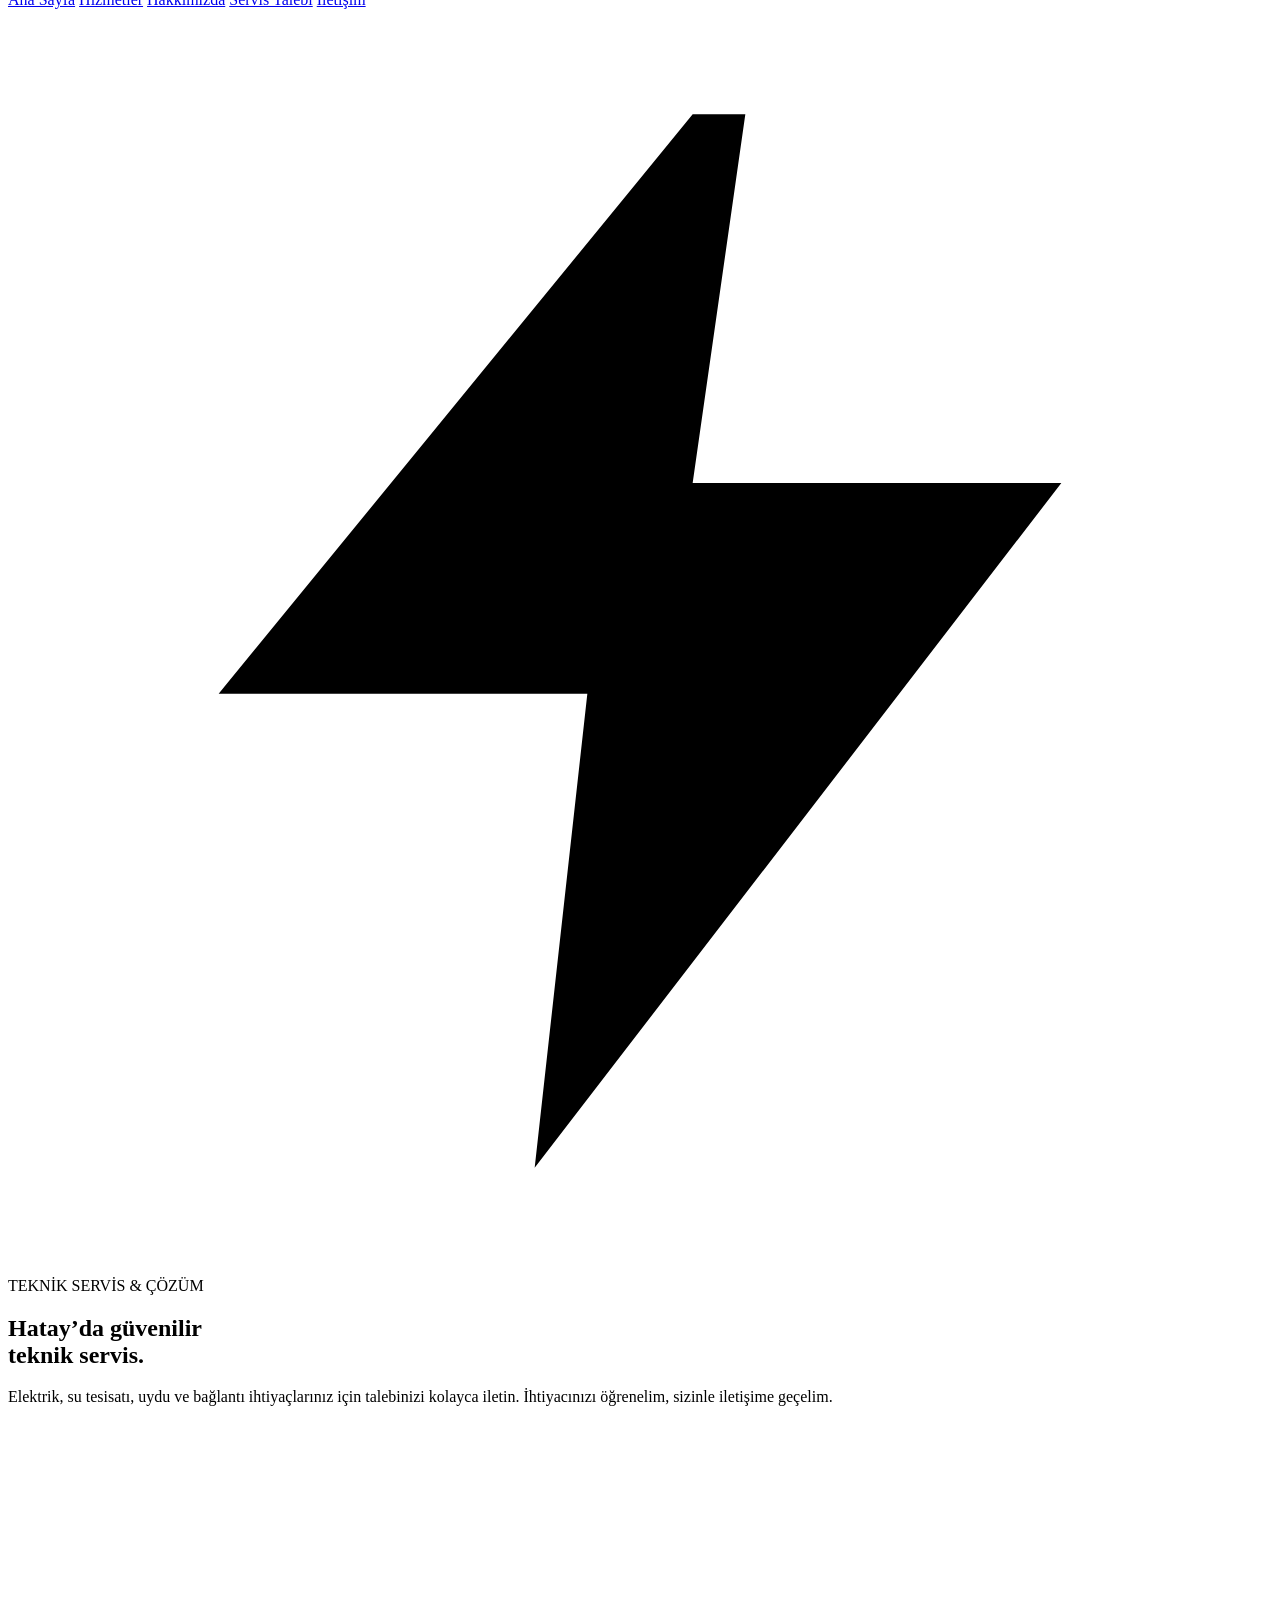
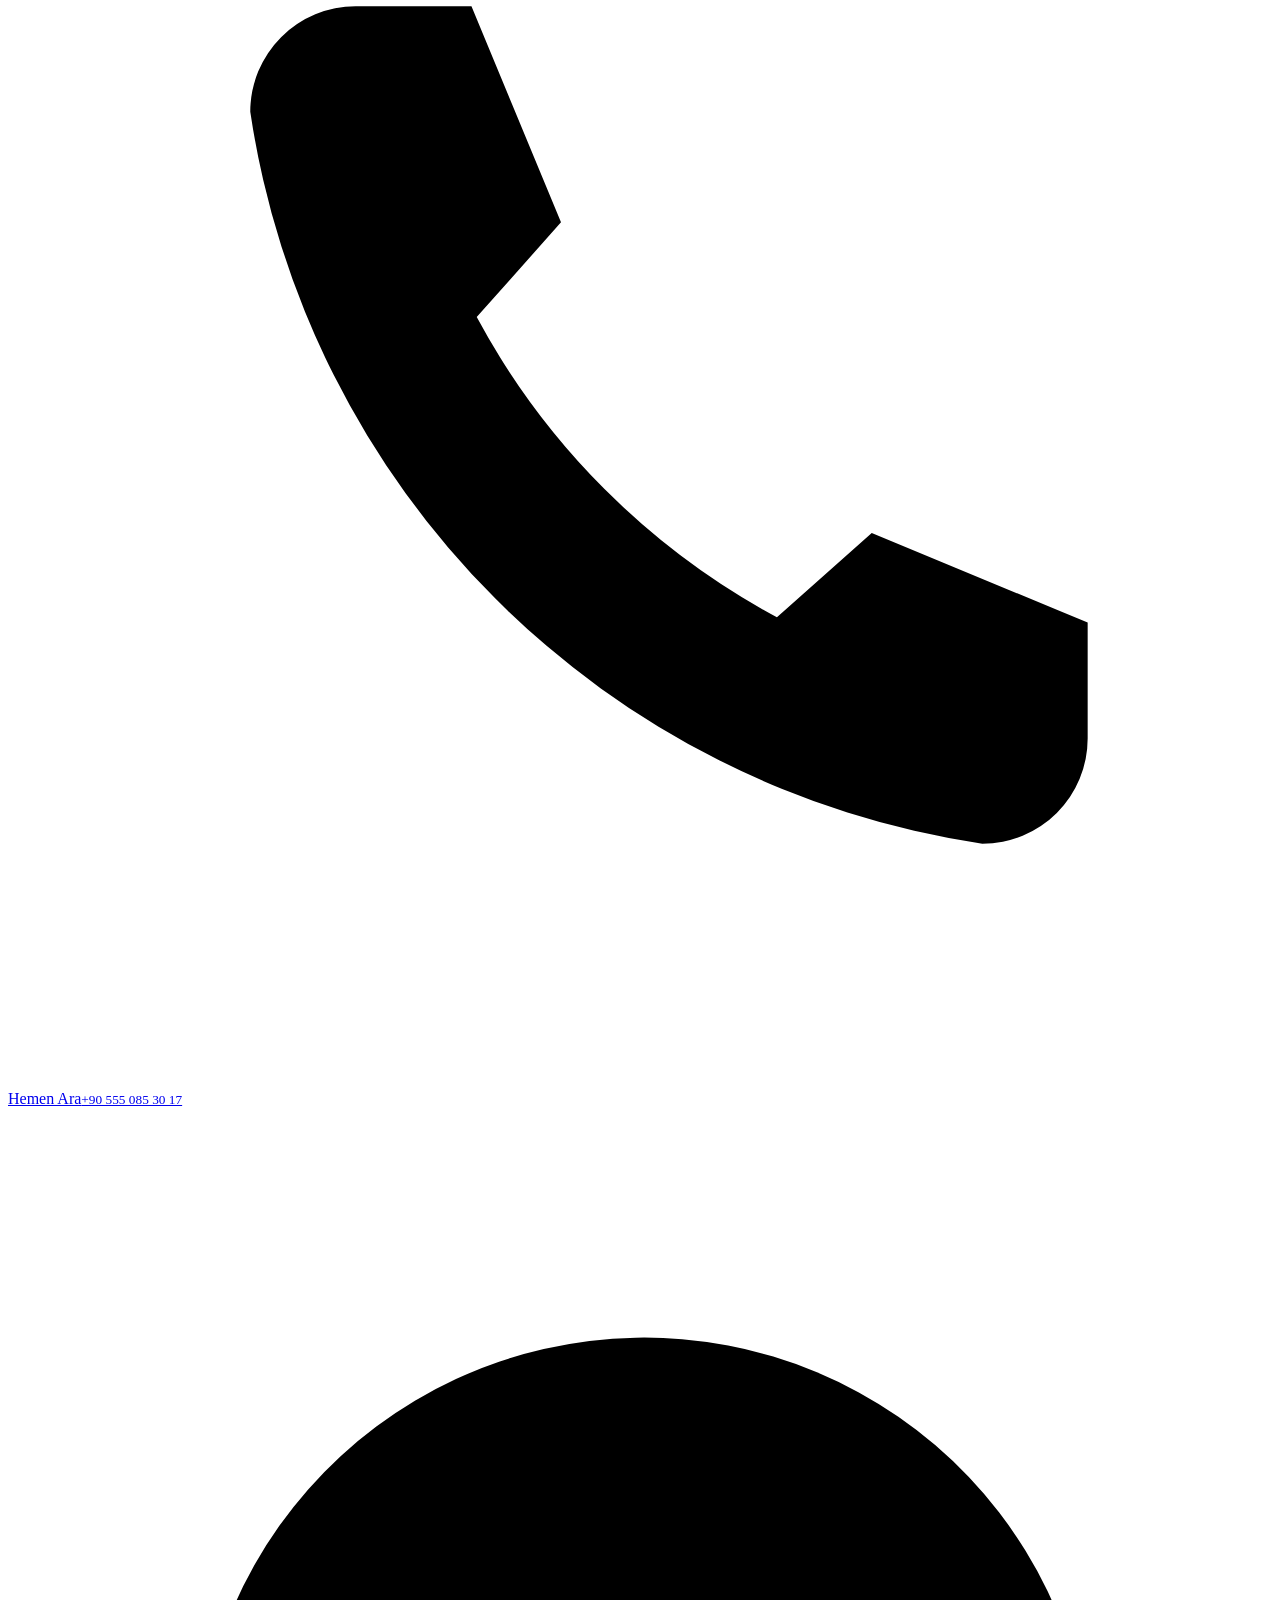
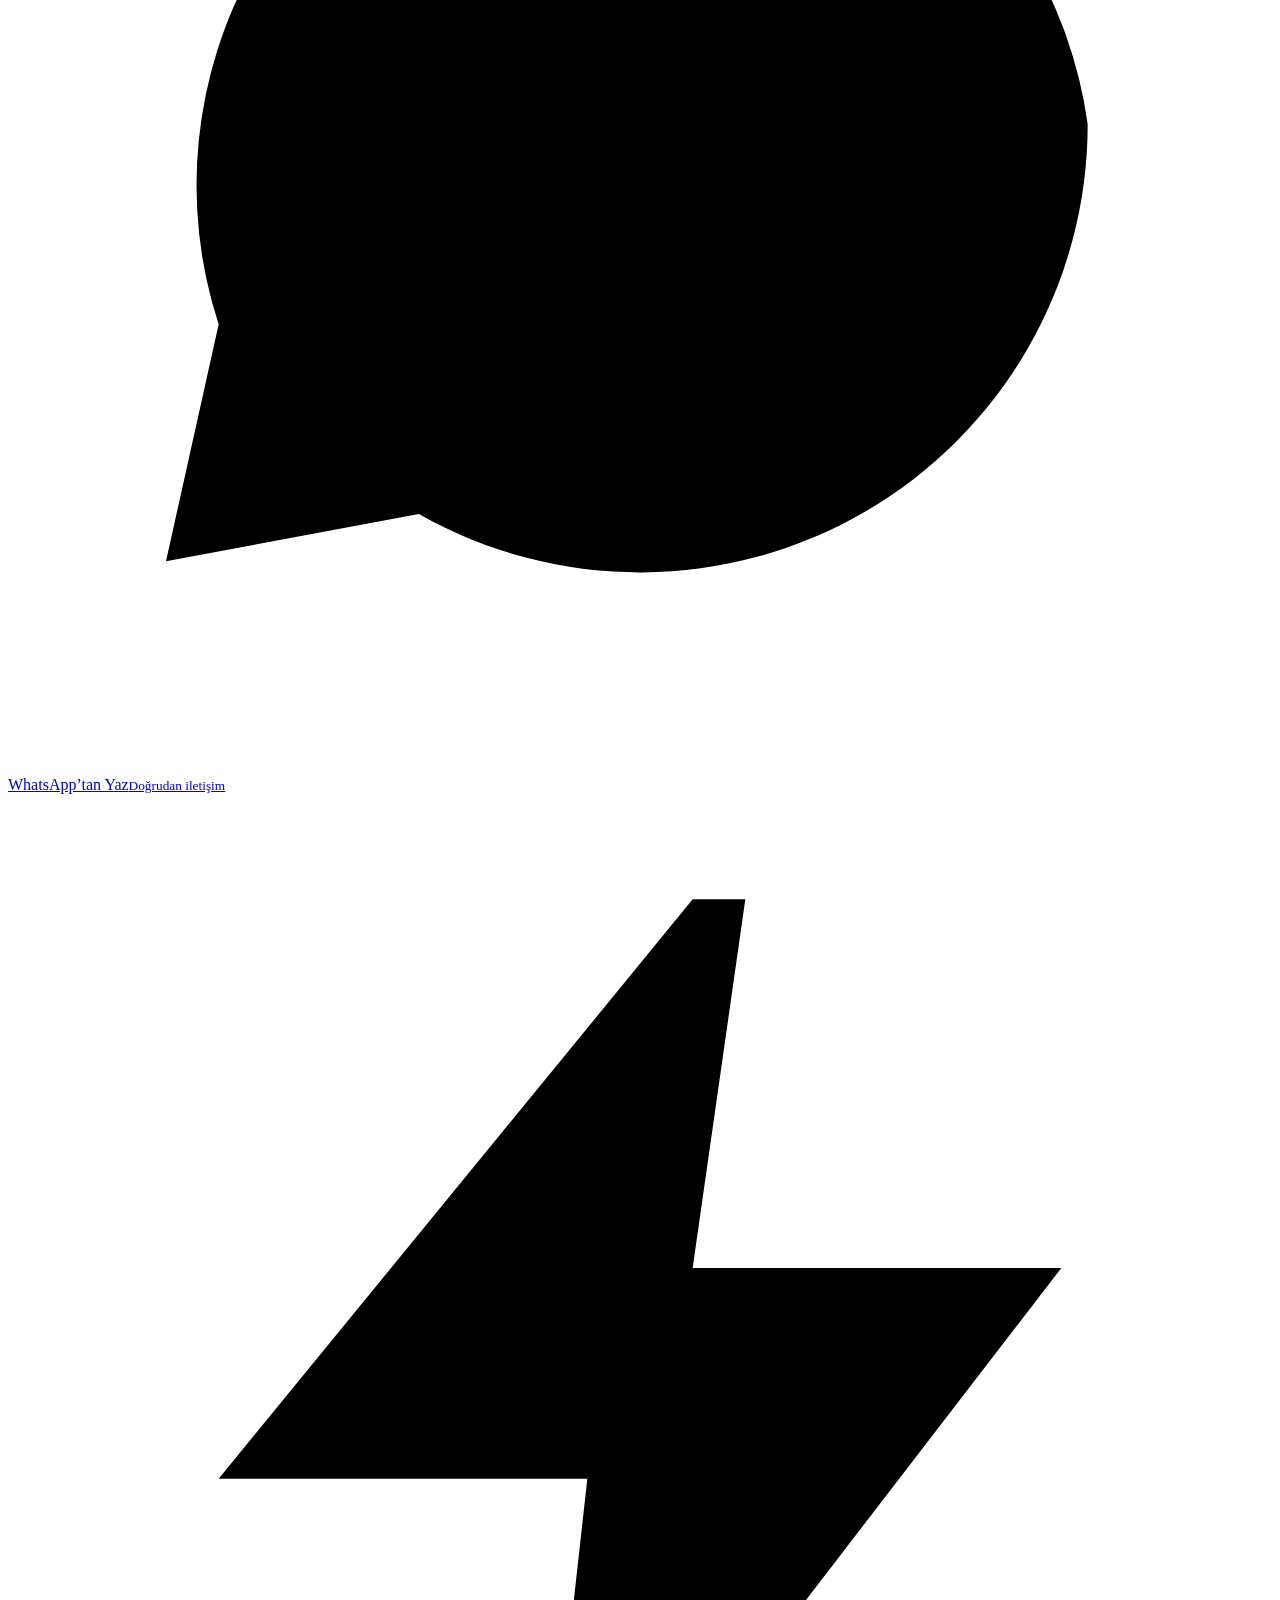
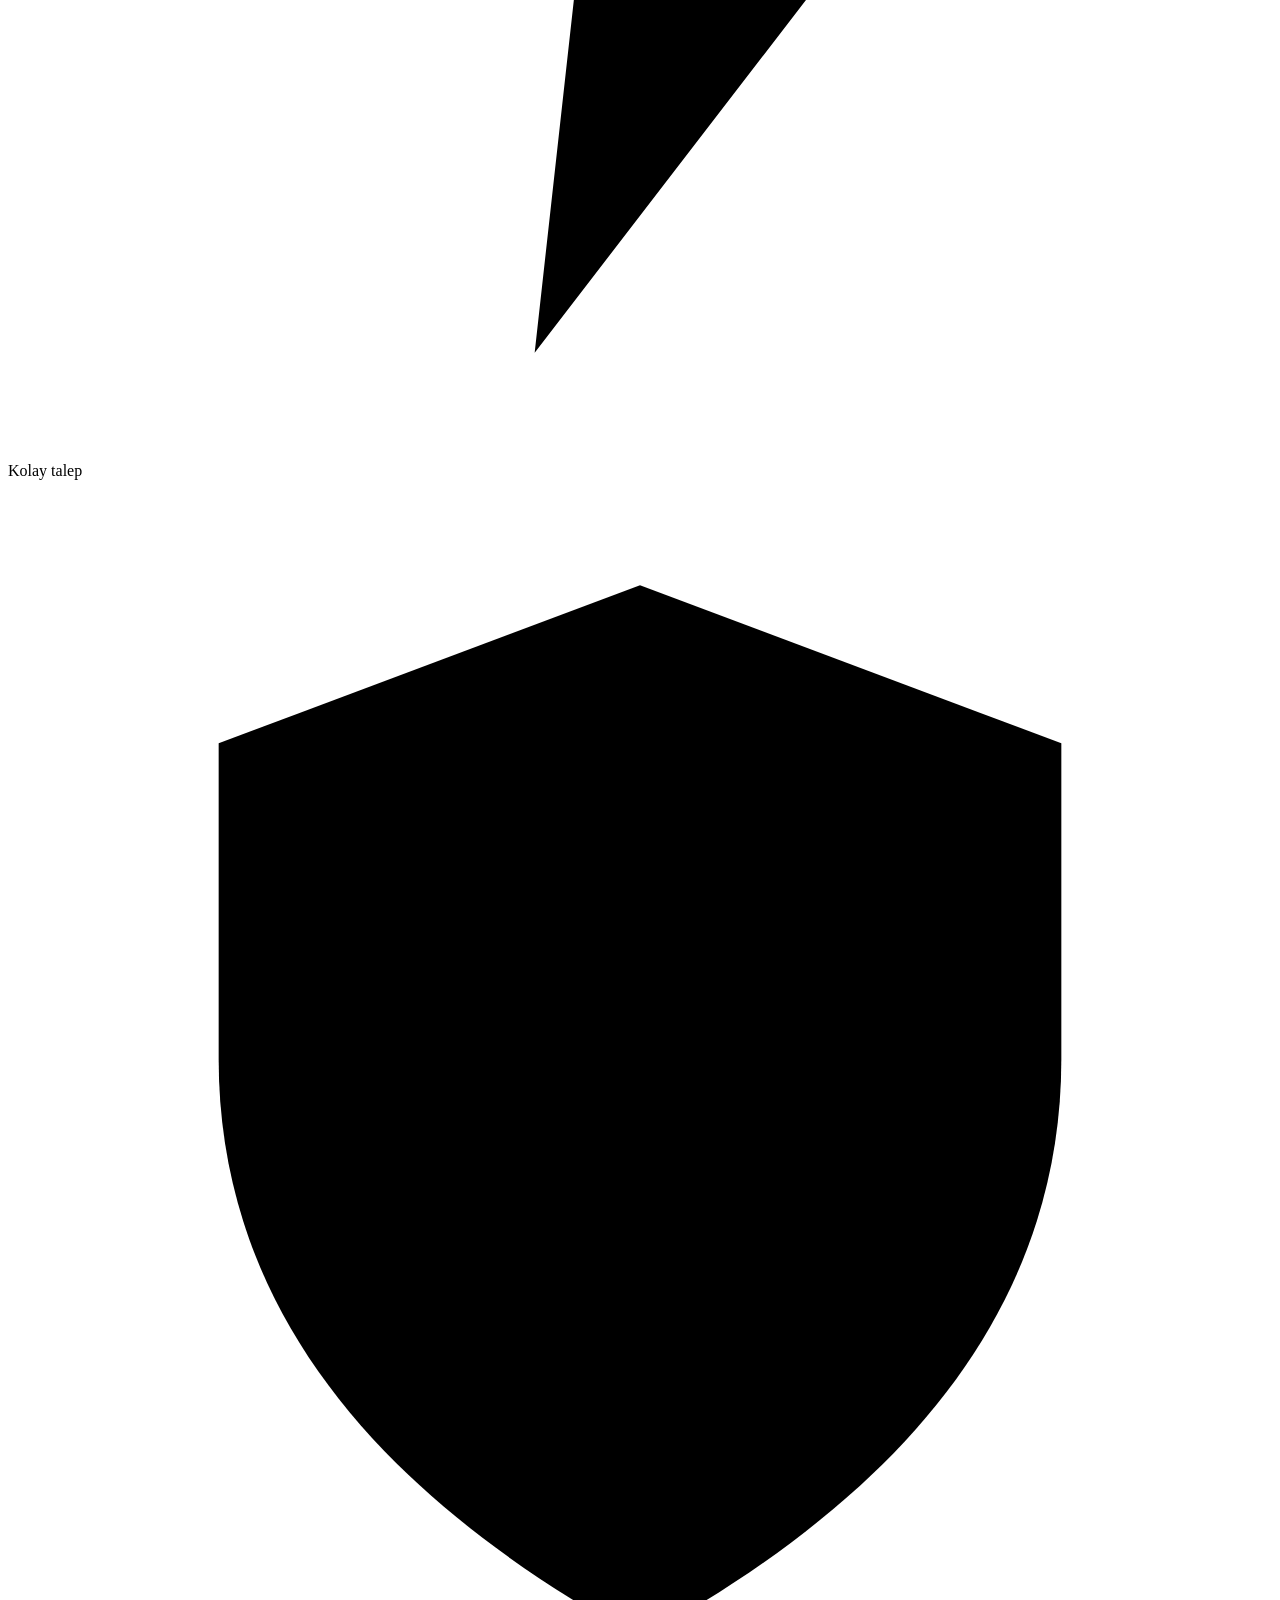
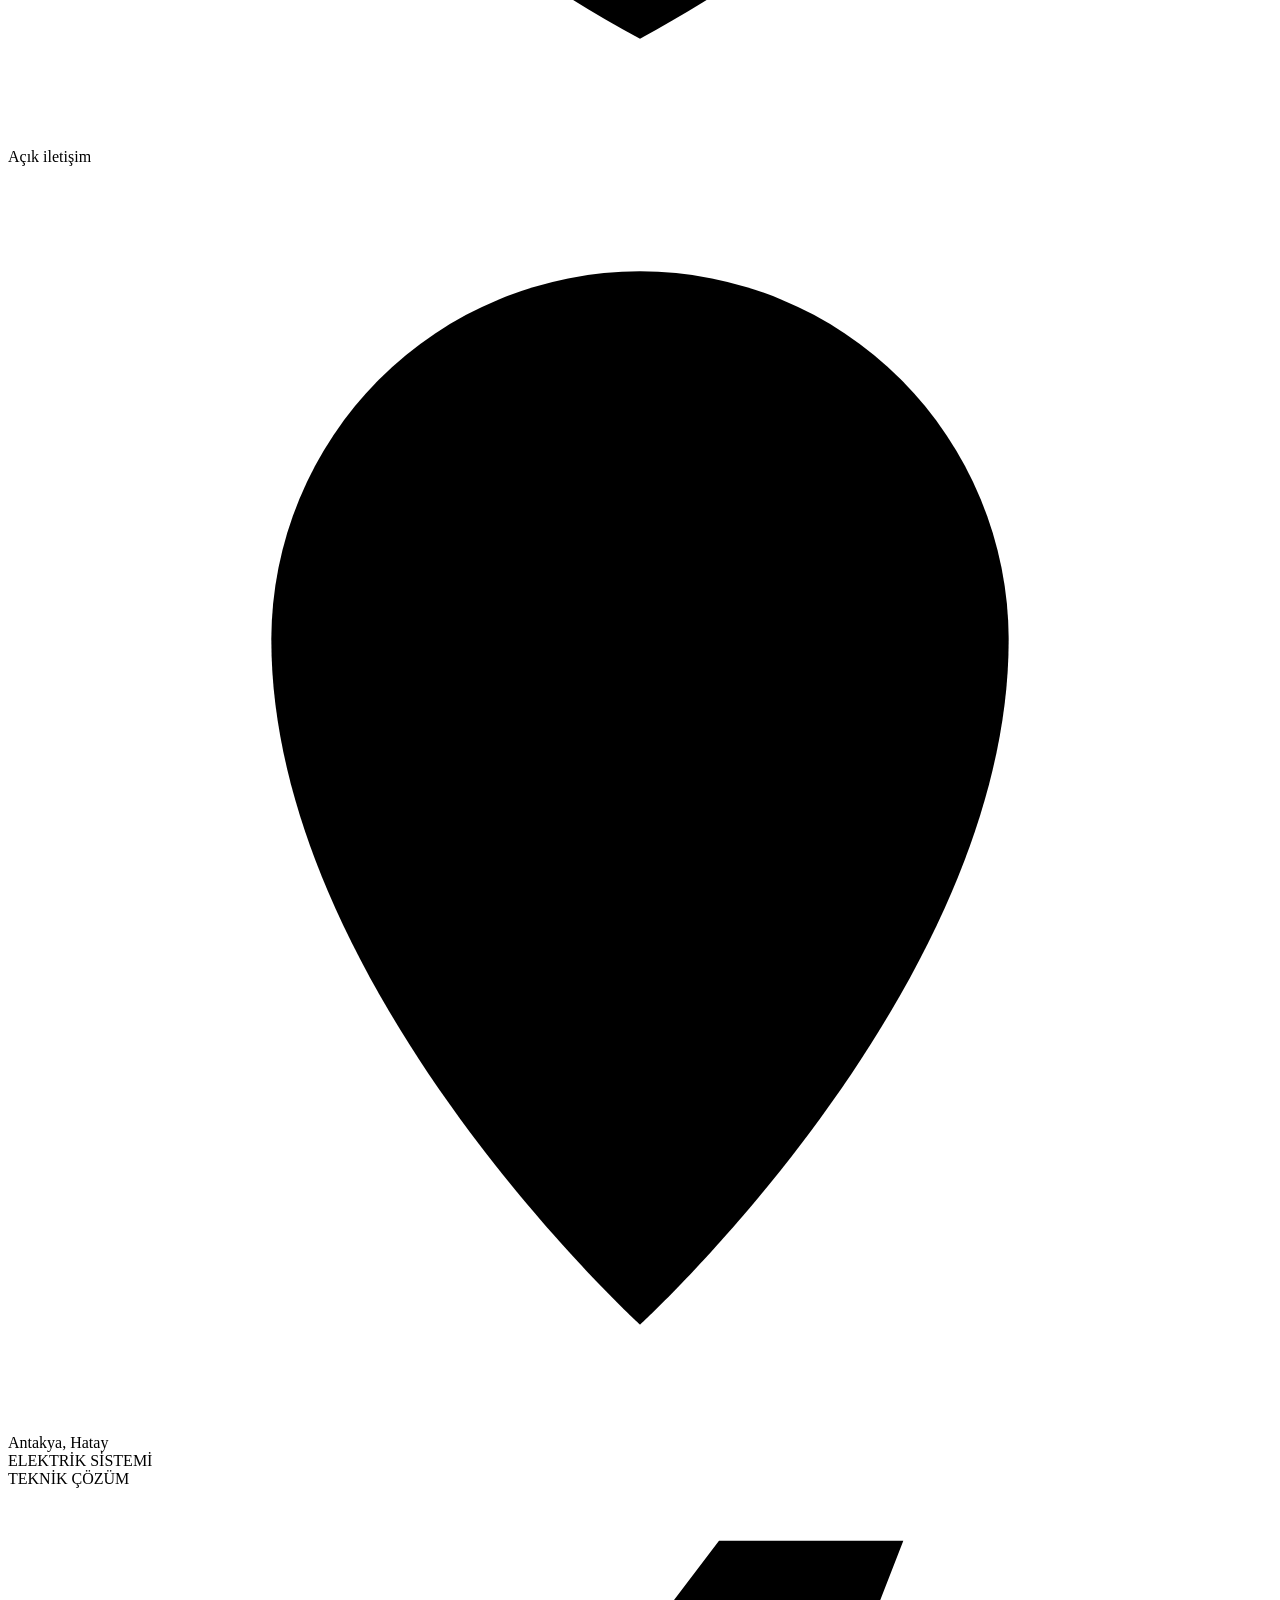
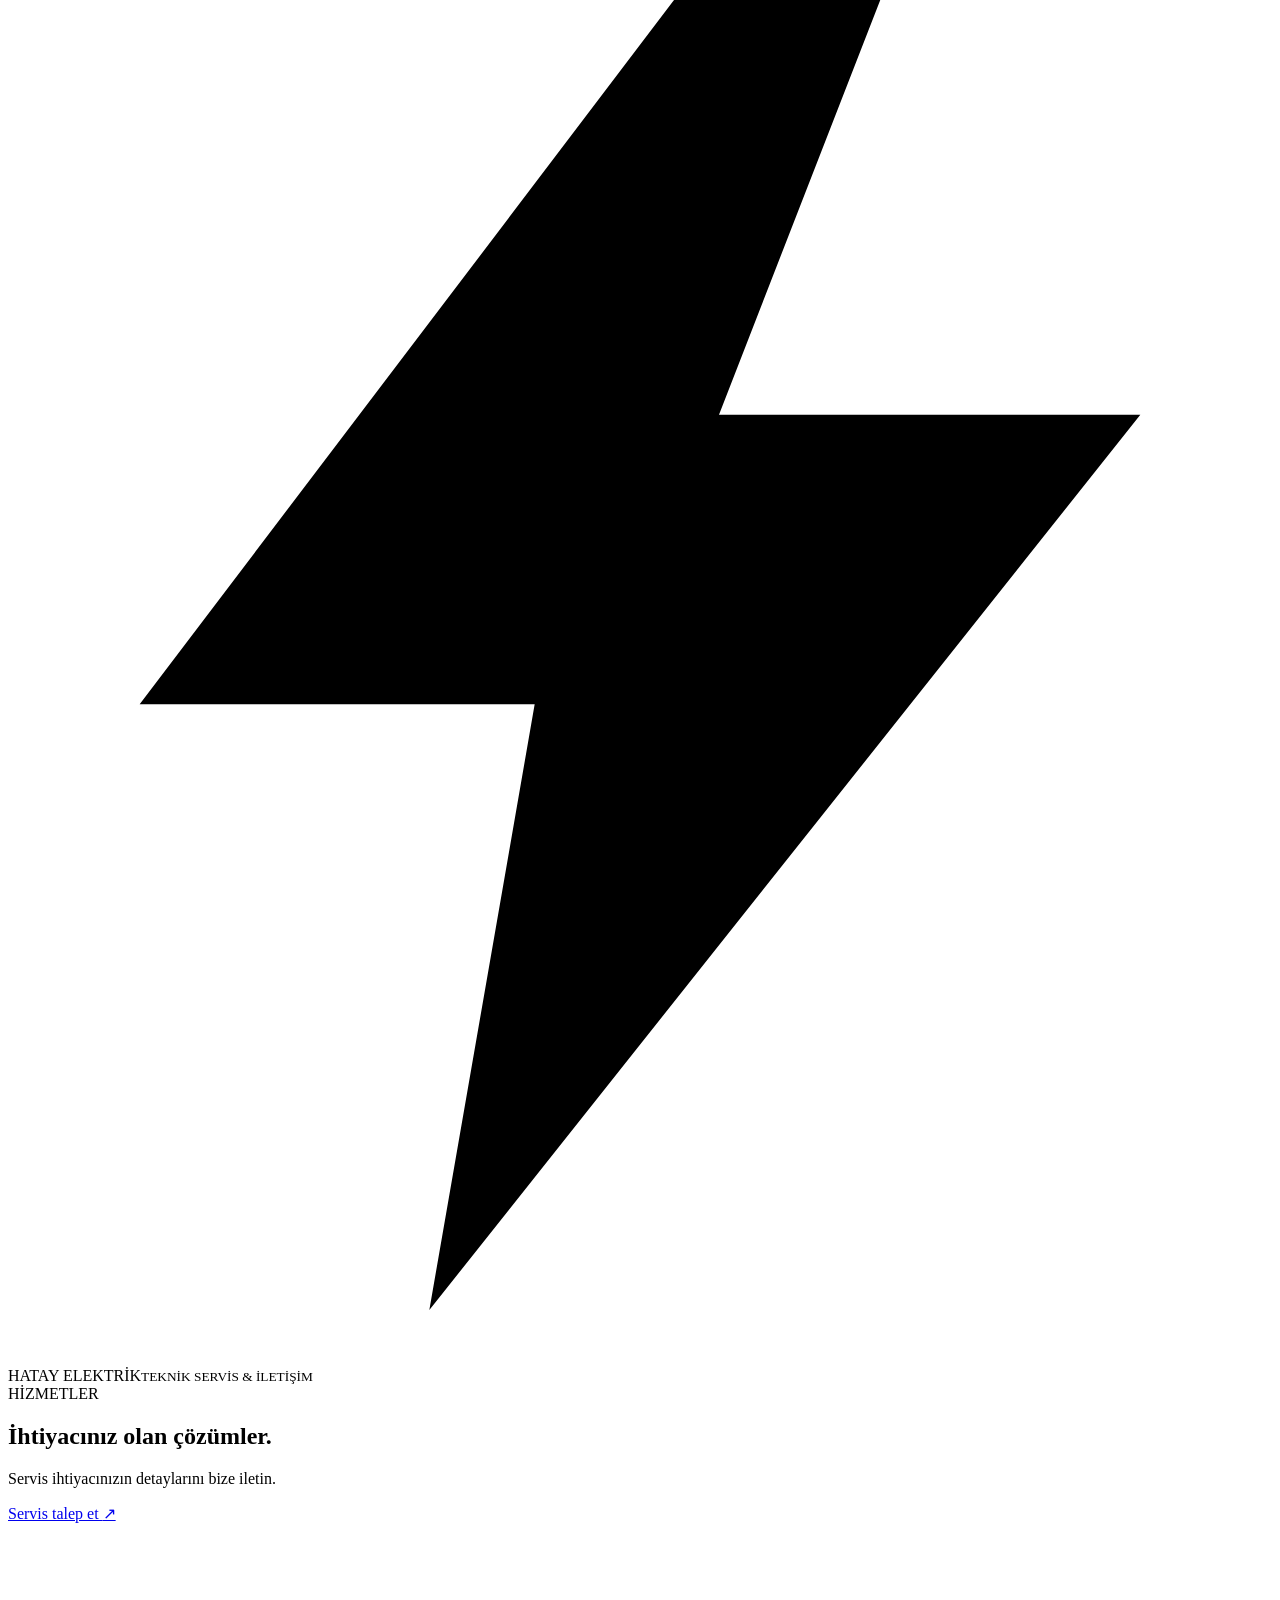
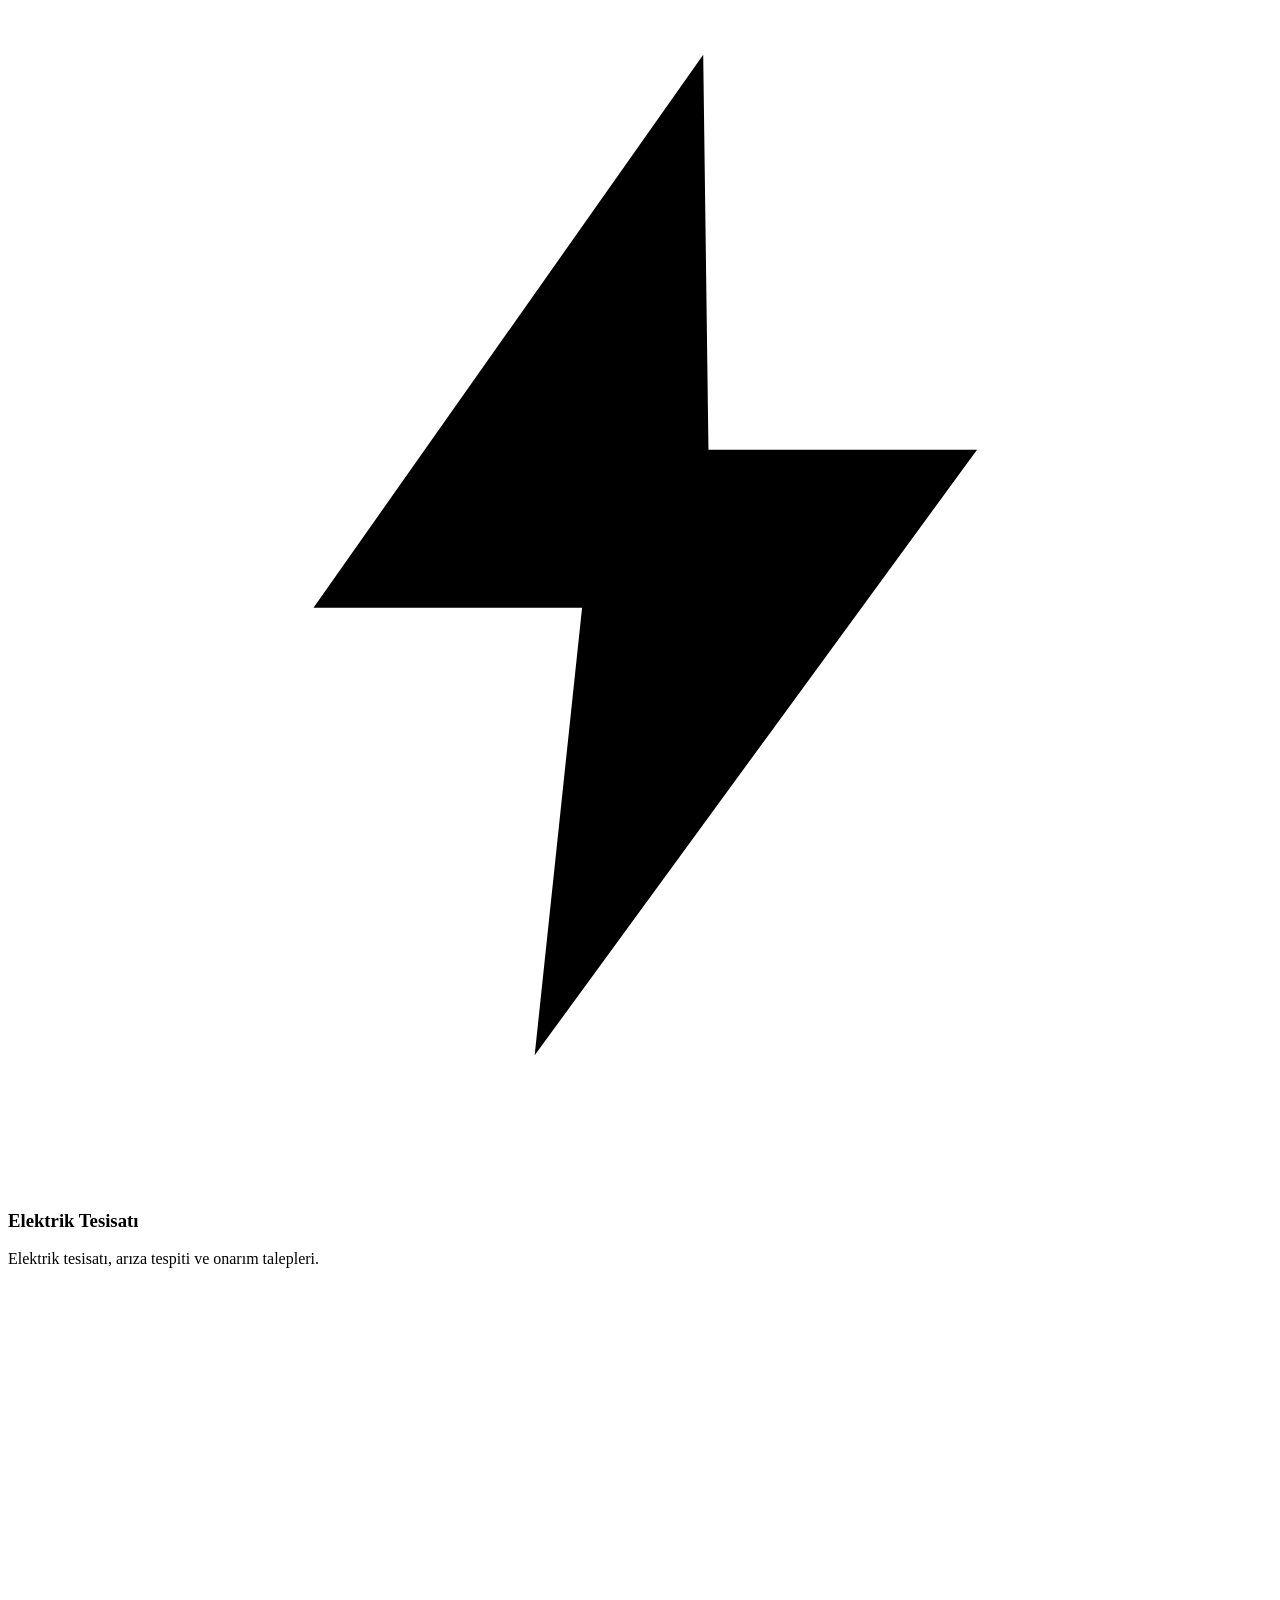
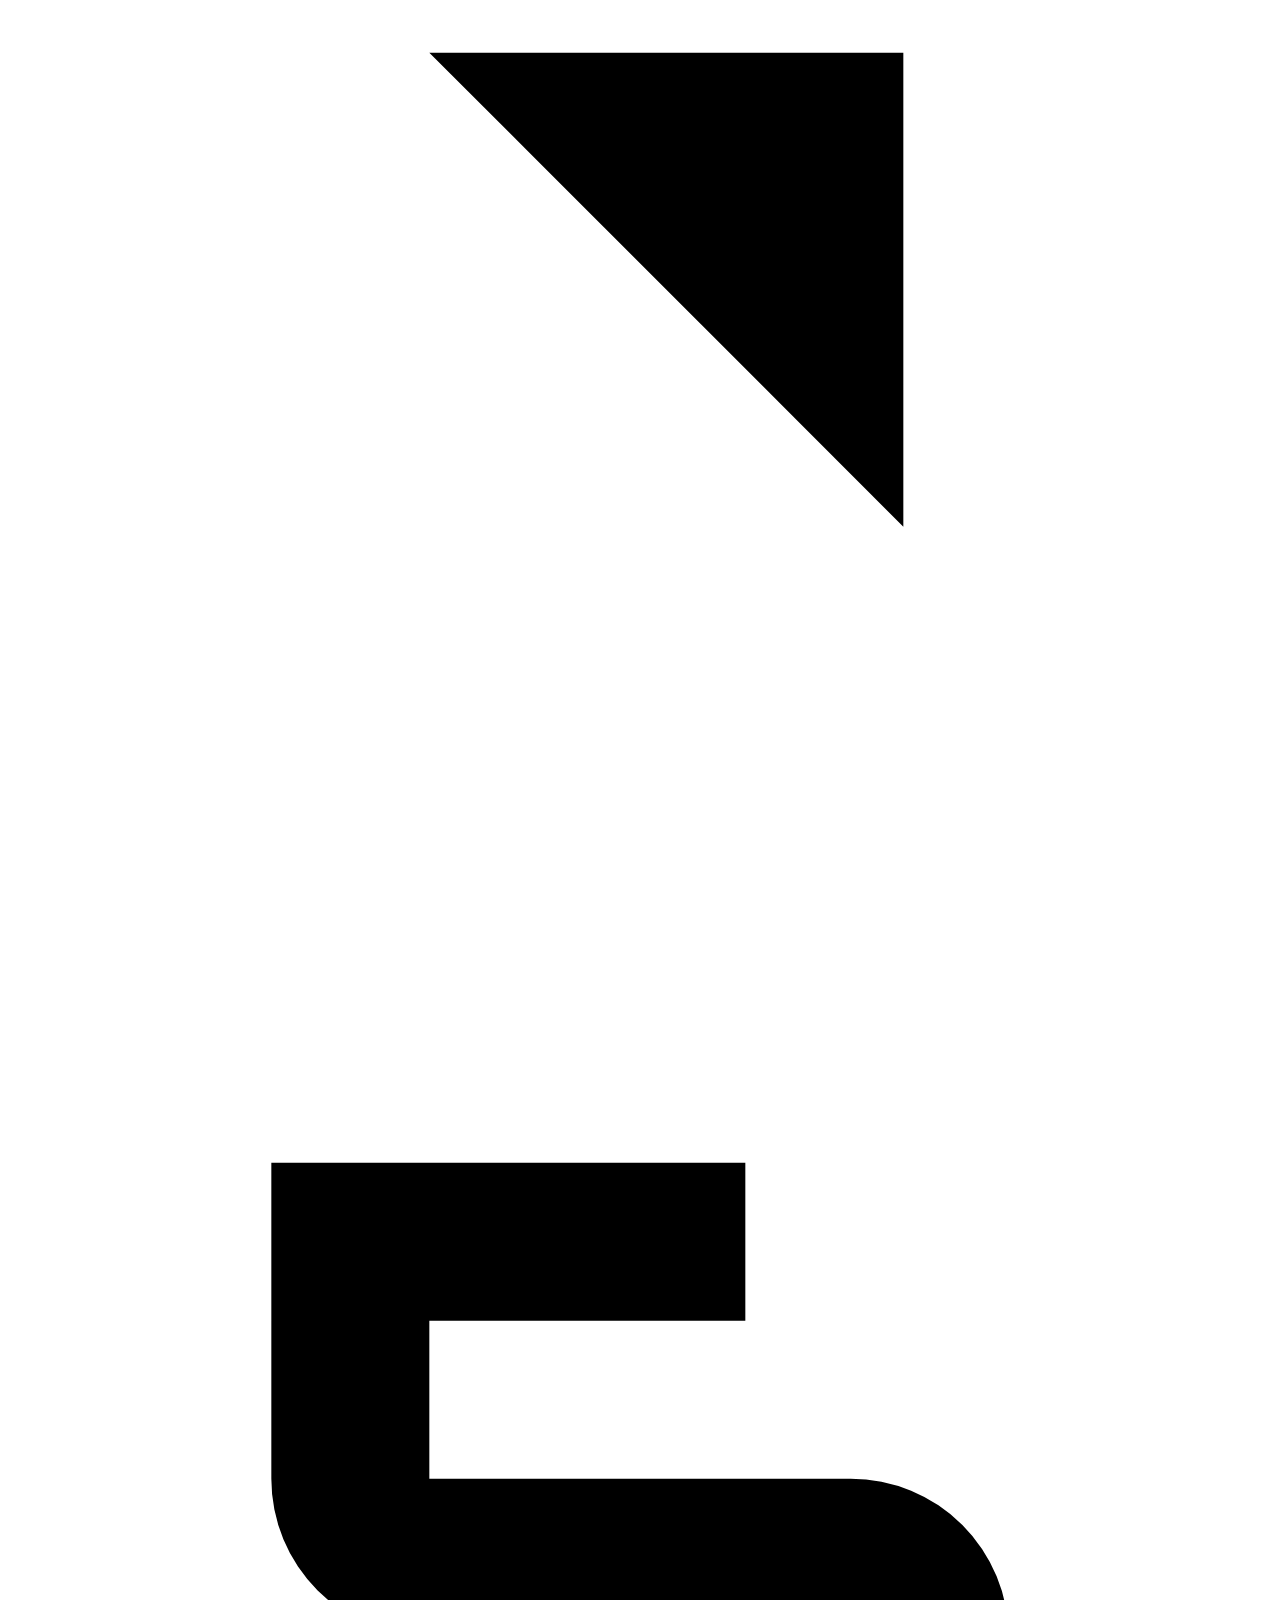
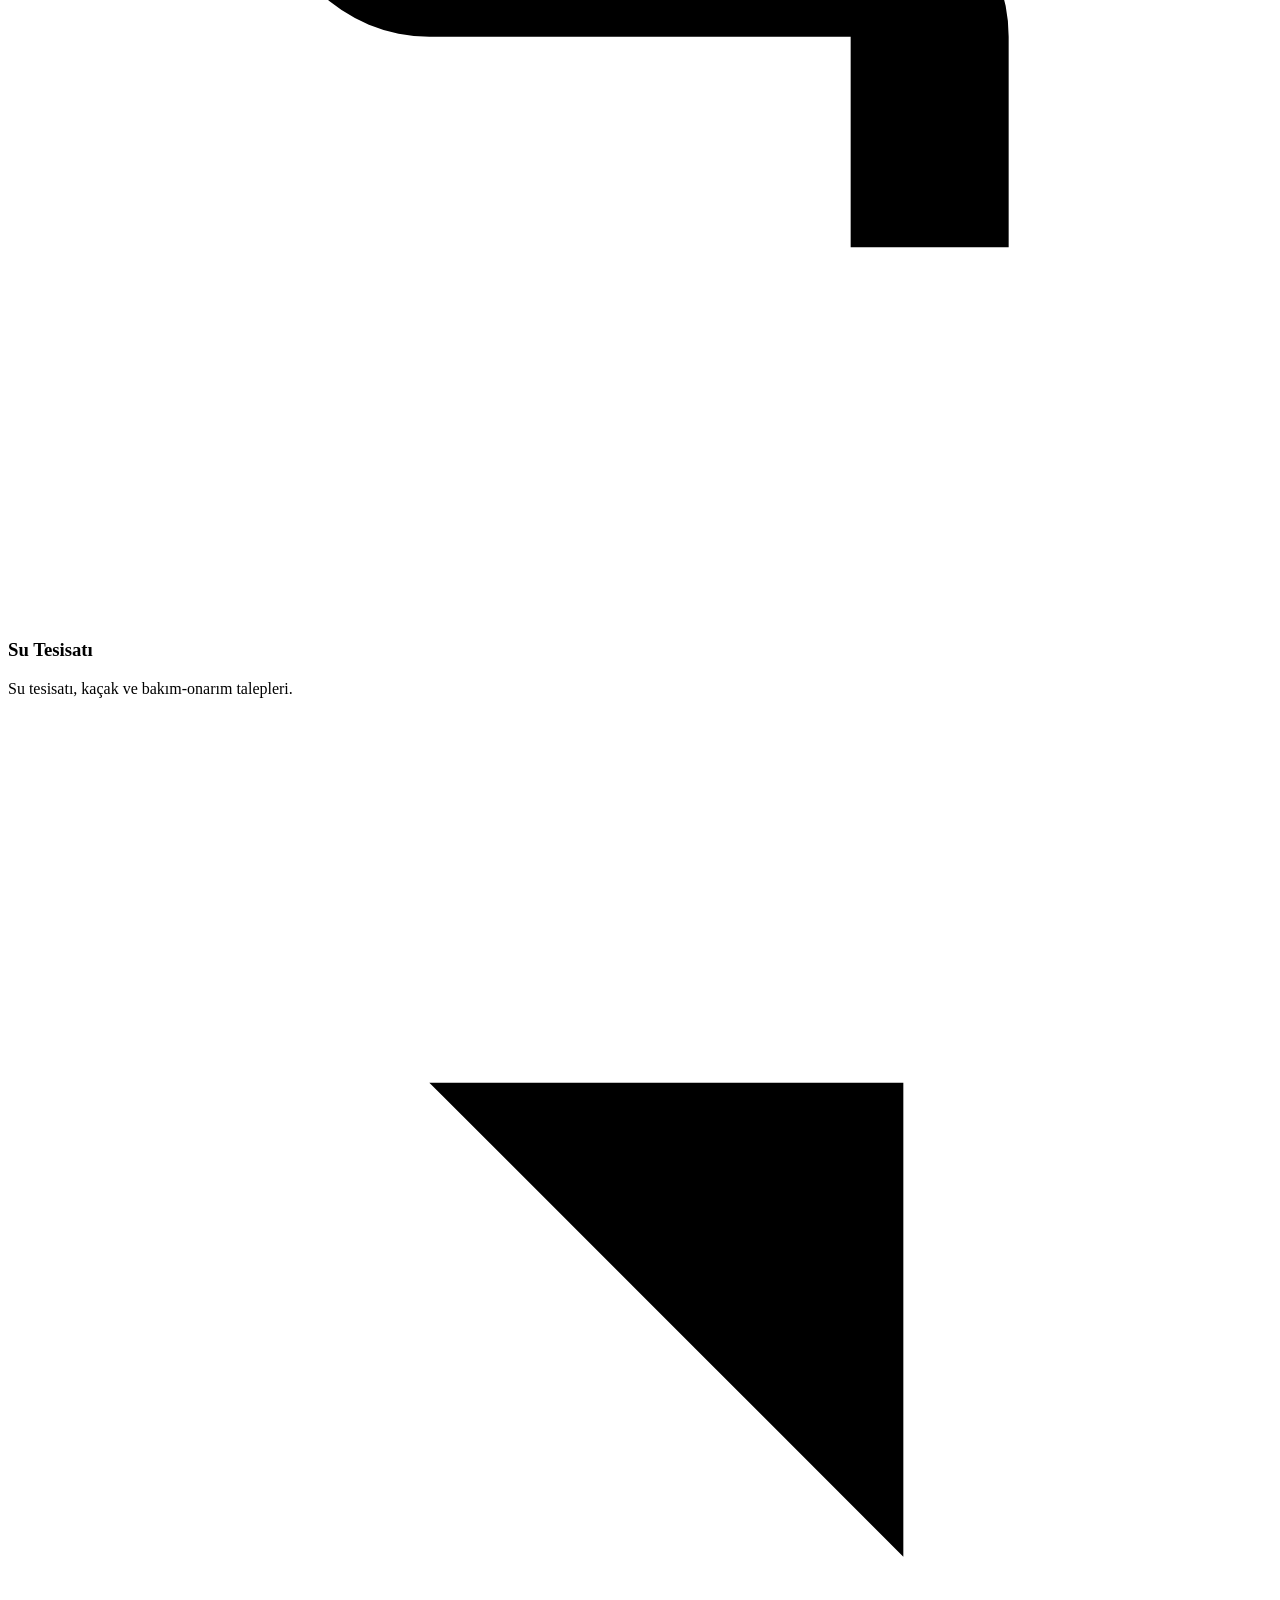
==== commit 1db363ed: "WhatsApp fotoğraf akışı ve site iyileştirmeleri" ====
--- a/public/index.html
+++ b/public/index.html
@@ -4,7 +4,9 @@
   <meta charset="utf-8">
   <meta name="viewport" content="width=device-width, initial-scale=1, viewport-fit=cover">
   <meta name="theme-color" content="#090b0d">
-  <meta name="description" content="Hatay Elektrik ile elektrik tesisatı, su tesisatı, uydu sistemleri ve internet bağlantısı taleplerinizi iletin. Antakya iletişim ve servis talep formu.">
+  <meta name="description" content="Hatay Antakya’da elektrik tesisatı, su tesisatı, uydu ve internet bağlantısı için Hatay Elektrik ile iletişime geçin. Servis talebinizi çevrim içi iletin.">
+  <link rel="canonical" href="https://hatay-elektrik.pages.dev/">
+  <meta property="og:url" content="https://hatay-elektrik.pages.dev/">
   <meta name="robots" content="index,follow">
   <meta property="og:type" content="website">
   <meta property="og:title" content="Hatay Elektrik | Teknik Servis ve İletişim">
@@ -72,11 +74,11 @@
       <div class="container">
         <div class="section-head"><div><span class="section-kicker">HİZMETLER</span><h2>İhtiyacınız olan <span>çözümler.</span></h2><p>Servis ihtiyacınızın detaylarını bize iletin.</p></div><a class="text-link" href="#request">Servis talep et <span>↗</span></a></div>
         <div class="service-grid">
-          <article class="service-card"><div class="service-icon"><svg viewBox="0 0 24 24" aria-hidden="true"><path d="M13.2 2.5 5.8 13h5.1l-.9 8.5L18.4 10h-5.1z"/></svg></div><h3>Elektrik Tesisatı</h3><p>Elektrik tesisatı, arıza tespiti ve onarım talepleri.</p><a href="#request" data-service="Elektrik tesisatı" aria-label="Elektrik tesisatı talebi">↗</a></article>
-          <article class="service-card"><div class="service-icon"><svg viewBox="0 0 24 24" aria-hidden="true"><path d="M5 4h9v3H8v3h8a3 3 0 0 1 3 3v4h-3v-4H8a3 3 0 0 1-3-3z"/><path d="M16 2v5m-1.5-1.5h3"/></svg></div><h3>Su Tesisatı</h3><p>Su tesisatı, kaçak ve bakım-onarım talepleri.</p><a href="#request" data-service="Su tesisatı" aria-label="Su tesisatı talebi">↗</a></article>
-          <article class="service-card"><div class="service-icon"><svg viewBox="0 0 24 24" aria-hidden="true"><path d="M3 9a13 13 0 0 1 18 0M6.5 12.5a8 8 0 0 1 11 0M10 16a3 3 0 0 1 4 0M12 20h.01"/></svg></div><h3>Uydu Sistemleri</h3><p>Uydu kurulumu, ayar ve sinyal sorunları.</p><a href="#request" data-service="Uydu sistemleri" aria-label="Uydu sistemleri talebi">↗</a></article>
-          <article class="service-card"><div class="service-icon"><svg viewBox="0 0 24 24" aria-hidden="true"><rect x="4" y="5" width="16" height="12" rx="2"/><path d="M8 20h8m-4-3v3M8 10h.01M12 10h.01M16 10h.01"/></svg></div><h3>İnternet & Bağlantı</h3><p>Modem, ağ ve bağlantı kurulumu talepleri.</p><a href="#request" data-service="İnternet ve bağlantı" aria-label="İnternet ve bağlantı talebi">↗</a></article>
-          <article class="service-card"><div class="service-icon"><svg viewBox="0 0 24 24" aria-hidden="true"><circle cx="12" cy="12" r="9"/><path d="M12 7v5l3 2"/></svg></div><h3>Diğer Teknik İşler</h3><p>Diğer teknik ihtiyaçlarınızı da iletebilirsiniz.</p><a href="#request" data-service="Diğer teknik işler" aria-label="Diğer teknik işler talebi">↗</a></article>
+          <article class="service-card"><div class="service-icon"><svg viewBox="0 0 24 24" aria-hidden="true"><path d="M13.2 2.5 5.8 13h5.1l-.9 8.5L18.4 10h-5.1z"/></svg></div><h3>Elektrik Tesisatı</h3><p>Elektrik tesisatı, arıza tespiti ve onarım talepleri.</p><a href="#request" data-service="Elektrik tesisatı" aria-label="Elektrik tesisatı talebi"><svg class="icon-arrow" viewBox="0 0 24 24" aria-hidden="true"><path d="M7 17 17 7M8 7h9v9"/></svg></a></article>
+          <article class="service-card"><div class="service-icon"><svg viewBox="0 0 24 24" aria-hidden="true"><path d="M5 4h9v3H8v3h8a3 3 0 0 1 3 3v4h-3v-4H8a3 3 0 0 1-3-3z"/><path d="M16 2v5m-1.5-1.5h3"/></svg></div><h3>Su Tesisatı</h3><p>Su tesisatı, kaçak ve bakım-onarım talepleri.</p><a href="#request" data-service="Su tesisatı" aria-label="Su tesisatı talebi"><svg class="icon-arrow" viewBox="0 0 24 24" aria-hidden="true"><path d="M7 17 17 7M8 7h9v9"/></svg></a></article>
+          <article class="service-card"><div class="service-icon"><svg viewBox="0 0 24 24" aria-hidden="true"><path d="M3 9a13 13 0 0 1 18 0M6.5 12.5a8 8 0 0 1 11 0M10 16a3 3 0 0 1 4 0M12 20h.01"/></svg></div><h3>Uydu Sistemleri</h3><p>Uydu kurulumu, ayar ve sinyal sorunları.</p><a href="#request" data-service="Uydu sistemleri" aria-label="Uydu sistemleri talebi"><svg class="icon-arrow" viewBox="0 0 24 24" aria-hidden="true"><path d="M7 17 17 7M8 7h9v9"/></svg></a></article>
+          <article class="service-card"><div class="service-icon"><svg viewBox="0 0 24 24" aria-hidden="true"><rect x="4" y="5" width="16" height="12" rx="2"/><path d="M8 20h8m-4-3v3M8 10h.01M12 10h.01M16 10h.01"/></svg></div><h3>İnternet & Bağlantı</h3><p>Modem, ağ ve bağlantı kurulumu talepleri.</p><a href="#request" data-service="İnternet ve bağlantı" aria-label="İnternet ve bağlantı talebi"><svg class="icon-arrow" viewBox="0 0 24 24" aria-hidden="true"><path d="M7 17 17 7M8 7h9v9"/></svg></a></article>
+          <article class="service-card"><div class="service-icon"><svg viewBox="0 0 24 24" aria-hidden="true"><circle cx="12" cy="12" r="9"/><path d="M12 7v5l3 2"/></svg></div><h3>Diğer Teknik İşler</h3><p>Diğer teknik ihtiyaçlarınızı da iletebilirsiniz.</p><a href="#request" data-service="Diğer teknik işler" aria-label="Diğer teknik işler talebi"><svg class="icon-arrow" viewBox="0 0 24 24" aria-hidden="true"><path d="M7 17 17 7M8 7h9v9"/></svg></a></article>
         </div>
       </div>
     </section>
@@ -87,11 +89,11 @@
           <span class="section-kicker">ONLINE SERVİS TALEBİ</span>
           <h2>Talebinizi <span>kolayca oluşturun.</span></h2>
           <p>Bilgilerinizi ve arıza detaylarını gönderin. Talebiniz güvenli şekilde kaydedilir; ekranda size özel bir talep numarası gösterilir.</p>
-          <div class="request-note"><svg viewBox="0 0 24 24" aria-hidden="true"><circle cx="12" cy="12" r="9"/><path d="M12 11v5m0-8h.01"/></svg><span>Fotoğraf eklemek isteğe bağlıdır. Konumunuzu yalnızca butona basıp izin verirseniz paylaşmış olursunuz.</span></div>
+          <div class="request-note"><svg viewBox="0 0 24 24" aria-hidden="true"><circle cx="12" cy="12" r="9"/><path d="M12 11v5m0-8h.01"/></svg><span>Arıza fotoğraflarını siteye yüklemeniz gerekmez. Talebiniz kaydedildikten sonra talep numaranızla WhatsApp üzerinden gönderebilirsiniz. Konum paylaşımı isteğe bağlıdır.</span></div>
           <div class="privacy-mini"><svg viewBox="0 0 24 24" aria-hidden="true"><rect x="4" y="10" width="16" height="11" rx="2"/><path d="M8 10V7a4 4 0 0 1 8 0v3"/></svg> Bilgileriniz servis talebinizi değerlendirmek için kullanılır. <a href="/kvkk.html">KVKK bilgilendirmesi</a></div>
         </div>
 
-        <form class="request-form" id="service-form" enctype="multipart/form-data" novalidate>
+        <form class="request-form" id="service-form" novalidate>
           <div class="form-heading"><span>01</span><div><h3>İletişim bilgileriniz</h3><p>Sizinle iletişime geçebilmemiz için.</p></div></div>
           <label>Adınız Soyadınız <em>*</em><input name="name" autocomplete="name" maxlength="90" required placeholder="Adınız ve soyadınız"></label>
           <label>Telefon Numaranız <em>*</em><input name="phone" autocomplete="tel" inputmode="tel" maxlength="20" required placeholder="05XX XXX XX XX" aria-describedby="phone-help"><small id="phone-help">Size ulaşabileceğimiz telefon numarası.</small></label>
@@ -111,16 +113,22 @@
 
           <div class="form-heading"><span>03</span><div><h3>Arıza detayları</h3><p>Problemi kısaca açıklayın.</p></div></div>
           <label class="full-width">Arıza / Talep Açıklaması <em>*</em><textarea name="details" rows="4" maxlength="2000" required placeholder="Ne yapılmasını istediğinizi veya yaşadığınız sorunu açıklayın..."></textarea></label>
-          <div class="upload-box full-width">
-            <label class="upload-label" for="photo"><span class="upload-icon"><svg viewBox="0 0 24 24" aria-hidden="true"><rect x="3" y="4" width="18" height="16" rx="2"/><circle cx="8.5" cy="9" r="1.5"/><path d="m21 15-5-5L5 20"/></svg></span><span><strong>Arıza fotoğrafı ekle</strong><small>İsteğe bağlı · JPG, PNG veya WebP · En fazla 5 MB</small></span><span class="upload-action">Dosya seç</span></label>
-            <input id="photo" name="photo" type="file" accept="image/jpeg,image/png,image/webp" class="visually-hidden">
-            <div class="file-preview" id="file-preview" hidden><span id="file-name"></span><button type="button" id="remove-photo" aria-label="Fotoğrafı kaldır">×</button></div>
+          <div class="photo-whatsapp-box full-width" id="photo-whatsapp-panel">
+            <span class="photo-whatsapp-icon" aria-hidden="true"><svg viewBox="0 0 24 24"><path d="M20.5 11.7a8.5 8.5 0 0 1-12.7 7.4L3 20l1-4.5A8.5 8.5 0 1 1 20.5 11.7Z"/><path d="M8 7.7c.3-.5.6-.5 1-.5h.4c.2 0 .4.2.5.5l.7 1.6c.1.3 0 .5-.2.7l-.5.6c-.2.2-.2.4 0 .7a6.8 6.8 0 0 0 2.7 2.5c.3.2.5.1.7-.1l.8-.9c.2-.2.4-.2.7-.1l1.6.7c.3.1.4.4.4.7 0 .4-.2 1-.5 1.3-.5.6-1.2.8-2 .7a9.8 9.8 0 0 1-4.5-2.4 9.6 9.6 0 0 1-2.8-4.1c-.2-.7-.1-1.4.3-2.1Z"/></svg></span>
+            <div class="photo-whatsapp-copy">
+              <strong>Arıza fotoğrafı göndermek ister misiniz?</strong>
+              <p>Fotoğrafı bu siteye yüklemeyin. Önce servis talebinizi gönderin. Kayıt tamamlanınca talep numaranız hazır olacak ve fotoğrafı WhatsApp sohbetine kendiniz ekleyebileceksiniz.</p>
+              <a class="btn btn-whatsapp photo-whatsapp-link" id="photo-whatsapp-link" href="https://wa.me/905550853017" target="_blank" rel="noopener noreferrer" hidden>
+                <svg viewBox="0 0 24 24" aria-hidden="true"><path d="M20.5 11.7a8.5 8.5 0 0 1-12.7 7.4L3 20l1-4.5A8.5 8.5 0 1 1 20.5 11.7Z"/><path d="M8 7.7c.3-.5.6-.5 1-.5h.4c.2 0 .4.2.5.5l.7 1.6c.1.3 0 .5-.2.7l-.5.6c-.2.2-.2.4 0 .7a6.8 6.8 0 0 0 2.7 2.5c.3.2.5.1.7-.1l.8-.9c.2-.2.4-.2.7-.1l1.6.7c.3.1.4.4.4.7 0 .4-.2 1-.5 1.3-.5.6-1.2.8-2 .7a9.8 9.8 0 0 1-4.5-2.4 9.6 9.6 0 0 1-2.8-4.1c-.2-.7-.1-1.4.3-2.1Z"/></svg>
+                WhatsApp’tan fotoğraf gönder
+              </a>
+            </div>
           </div>
           <label class="consent full-width"><input type="checkbox" name="privacyConsent" required><span><a href="/kvkk.html" target="_blank" rel="noopener">KVKK bilgilendirmesini</a> okudum. Talebimin yanıtlanması amacıyla bilgilerimin işlenmesine ilişkin bilgilendirildim. <em>*</em></span></label>
           <div class="honeypot" aria-hidden="true"><label>Bu alanı boş bırakın<input name="website" tabindex="-1" autocomplete="off"></label></div>
           <input type="hidden" name="formStartedAt" id="form-started-at">
           <button class="btn btn-yellow form-submit full-width" type="submit"><span>Servis talebini gönder</span><svg viewBox="0 0 24 24" aria-hidden="true"><path d="M5 12h14m-6-6 6 6-6 6"/></svg></button>
-          <p class="form-help full-width" id="form-help" aria-live="polite">Talebiniz doğrudan sisteme kaydedilir. WhatsApp'a yönlendirilmezsiniz.</p>
+          <p class="form-help full-width" id="form-help" aria-live="polite">Talebiniz sisteme kaydedilir. Fotoğraf göndermek isterseniz kayıt sonrasında WhatsApp bağlantısı açılır.</p>
           <div class="form-result full-width" id="form-result" role="status" aria-live="polite" hidden></div>
         </form>
       </div>
@@ -132,7 +140,7 @@
         <div class="benefit-grid">
           <div class="benefit"><span><svg viewBox="0 0 24 24" aria-hidden="true"><path d="M12 2 20 5v6c0 5-3.4 8.5-8 11-4.6-2.5-8-6-8-11V5l8-3Z"/><path d="m8.5 12 2.2 2.2 4.8-5"/></svg></span><div><h3>Düzenli talep kaydı</h3><p>Servis talepleri tek bir sistemde kayıt altına alınır.</p></div></div>
           <div class="benefit"><span><svg viewBox="0 0 24 24" aria-hidden="true"><path d="M4 5h16v12H7l-3 3V5Z"/><path d="M8 9h8m-8 4h5"/></svg></span><div><h3>Doğrudan iletişim</h3><p>Telefon ve WhatsApp üzerinden işletmeye ulaşabilirsiniz.</p></div></div>
-          <div class="benefit"><span><svg viewBox="0 0 24 24" aria-hidden="true"><path d="M3 4h18v16H3z"/><path d="m3 7 9 6 9-6"/></svg></span><div><h3>Fotoğraflı anlatım</h3><p>İsteğe bağlı fotoğraf ekleyerek sorunu daha iyi anlatabilirsiniz.</p></div></div>
+          <div class="benefit"><span><svg viewBox="0 0 24 24" aria-hidden="true"><path d="M20.5 11.7a8.5 8.5 0 0 1-12.7 7.4L3 20l1-4.5A8.5 8.5 0 1 1 20.5 11.7Z"/><path d="M8 7.7c.3-.5.6-.5 1-.5h.4c.2 0 .4.2.5.5l.7 1.6c.1.3 0 .5-.2.7l-.5.6c-.2.2-.2.4 0 .7a6.8 6.8 0 0 0 2.7 2.5c.3.2.5.1.7-.1l.8-.9c.2-.2.4-.2.7-.1l1.6.7c.3.1.4.4.4.7 0 .4-.2 1-.5 1.3-.5.6-1.2.8-2 .7a9.8 9.8 0 0 1-4.5-2.4 9.6 9.6 0 0 1-2.8-4.1c-.2-.7-.1-1.4.3-2.1Z"/></svg></span><div><h3>WhatsApp’tan fotoğraf</h3><p>Talep numaranızla arıza fotoğraflarını WhatsApp üzerinden iletebilirsiniz.</p></div></div>
           <div class="benefit"><span><svg viewBox="0 0 24 24" aria-hidden="true"><path d="M12 22s7-6.4 7-13a7 7 0 1 0-14 0c0 6.6 7 13 7 13Z"/><circle cx="12" cy="9" r="2.3"/></svg></span><div><h3>Adres ve konum</h3><p>İlçe, mahalle, açık adres ve isteğe bağlı konum bilgisi.</p></div></div>
         </div>
       </div>
